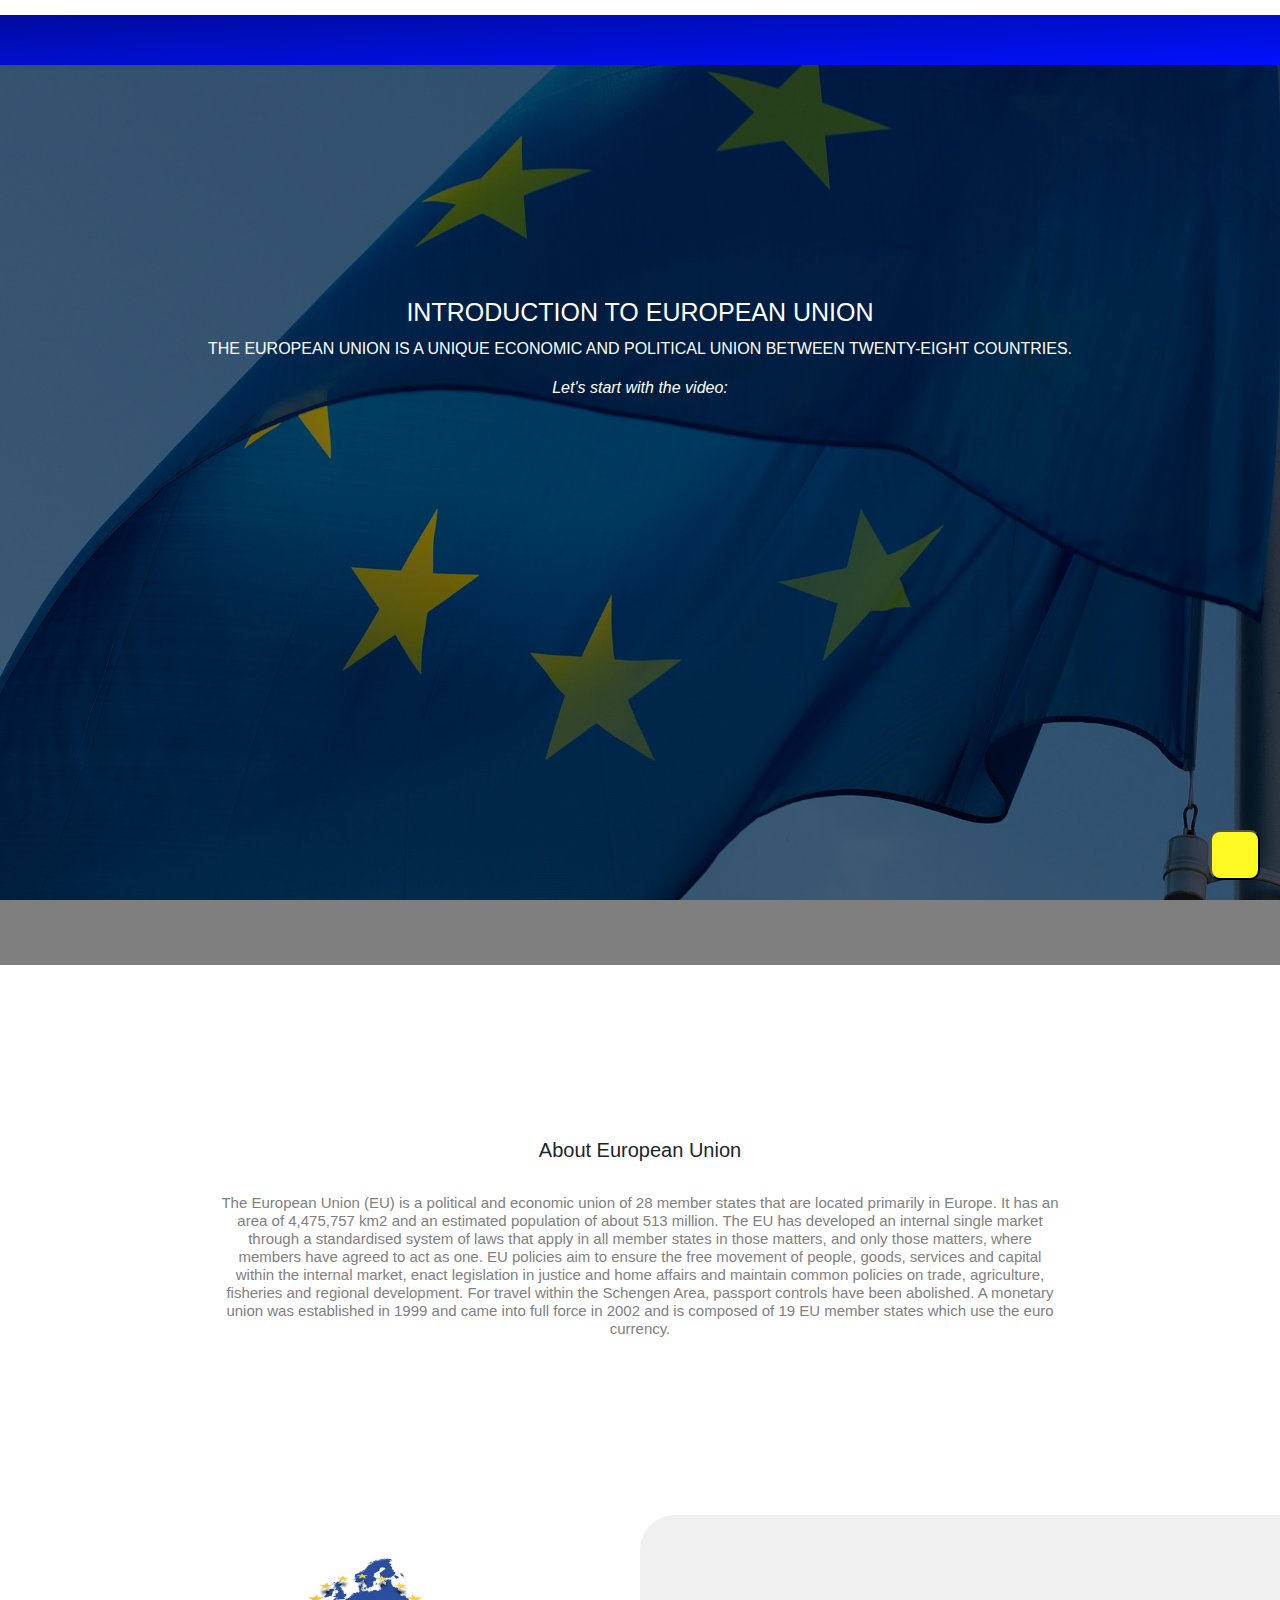
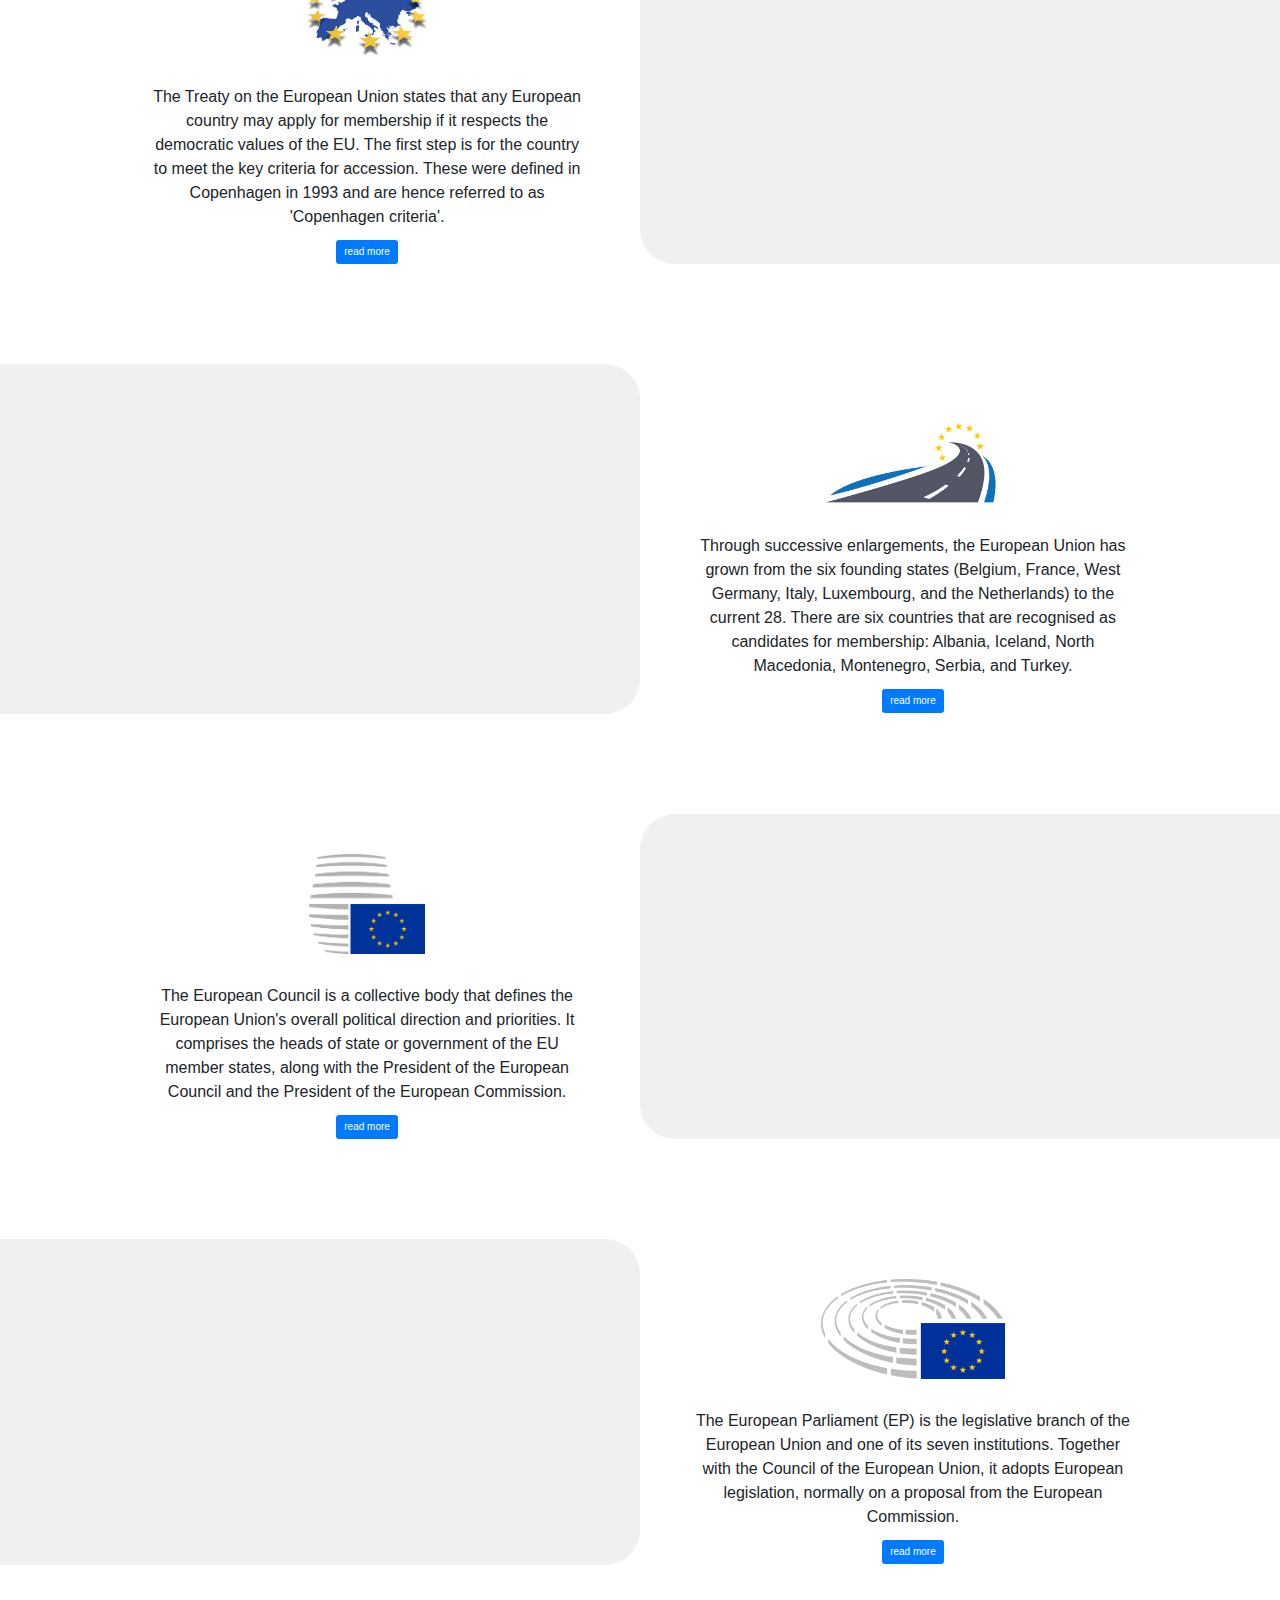
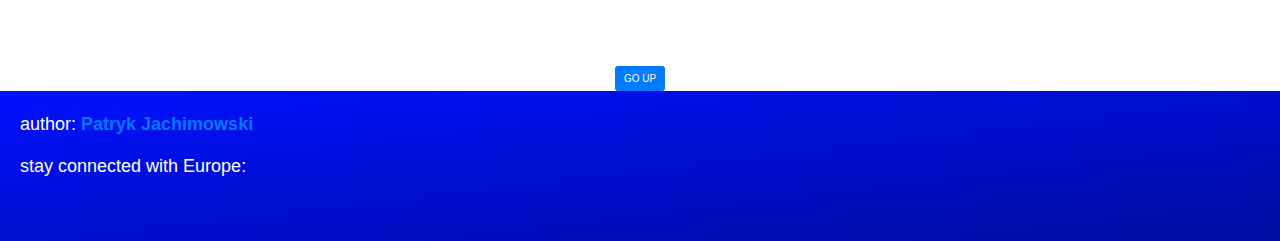
==== index.html @ 5a018651 "working on gdp graph" ====
<!DOCTYPE html>
<html lang="en">

<head>
    <meta charset="UTF-8">
    <meta name="viewport" content="width=device-width, initial-scale=1.0">
    <meta http-equiv="X-UA-Compatible" content="ie=edge">

    <title>EU Stats</title>

    <link rel="stylesheet" href="static/css/style.css" type="text/css" />
    <link rel="stylesheet" href="static/css/dc.min.css" type="text/css" />
    <link rel="stylesheet" href="static/css/bootstrap.min.css" type="text/css" />
    <link rel="stylesheet" href="https://maxcdn.bootstrapcdn.com/bootstrap/4.1.3/css/bootstrap.min.css">
    <link rel="stylesheet" href="https://use.fontawesome.com/releases/v5.6.1/css/all.css" integrity="sha384-gfdkjb5BdAXd+lj+gudLWI+BXq4IuLW5IT+brZEZsLFm++aCMlF1V92rMkPaX4PP" crossorigin="anonymous">
    <link href="https://fonts.googleapis.com/css?family=Akronim|Raleway" rel="stylesheet">


    <script type="text/javascript" src="static/js/d3.min.js"></script>
    <script type="text/javascript" src="static/js/crossfilter.min.js"></script>
    <script type="text/javascript" src="static/js/dc.min.js"></script>
    <script type="text/javascript" src="static/js/queue.min.js"></script>
    <script type="text/javascript" src="static/js/graphs2.js"></script>
</head>

<body>

    <!-- navbar --------------------------------------------------------------------------------------------->

    <nav class="mynavbar navbar-expand-sm">
        <div>
            <a href="../index.html">
                <p class="fas fa-home home"></p>
            </a>
        </div>
    </nav>
    <!---- reset button ---------------------------------------------------------------->

    <button id="reset-btn" class="resetbtn" href="#"><i class="fas fa-redo-alt"></i></button>

    <!-- callout --------------------------------------------------------------------------------------------->

    <section class="container-callout container-fluid">
        <div class="opaque-overlay">&nbsp;</div>
        <div class="row">
            <div class="col-12 text-center">
                <div>
                    <h1 class="title1">Introduction to European Union</h1>
                </div>
                <div>
                    <p class="title2">The European Union is a unique economic and political union between twenty-eight countries.
                    </p>
                    <p class="title3">Let's start with the video:</p>
                    <iframe width="560" height="315" src="https://www.youtube.com/embed/9eufLQ3sew0" frameborder="0" allow="accelerometer; autoplay; encrypted-media; gyroscope; picture-in-picture" allowfullscreen></iframe>
                </div>
            </div>
        </div>

    </section>
    <!------- intro ------->

    <section class="container-callout-2">
        <div class="row">
            <div class="col-2"></div>
            <div class="col-8 intro text-center">
                <div>
                    <h2>About European Union</h2>
                </div>
                <i class="fas fa-globe-europe devider"></i>
                <div>
                    <h4 class="text2">
                        The European Union (EU) is a political and economic union of 28 member states that are located primarily in Europe. It has an area of 4,475,757 km2 and an estimated population of about 513 million. The EU has developed an internal single market through
                        a standardised system of laws that apply in all member states in those matters, and only those matters, where members have agreed to act as one. EU policies aim to ensure the free movement of people, goods, services and capital
                        within the internal market, enact legislation in justice and home affairs and maintain common policies on trade, agriculture, fisheries and regional development. For travel within the Schengen Area, passport controls have been
                        abolished. A monetary union was established in 1999 and came into full force in 2002 and is composed of 19 EU member states which use the euro currency.
                    </h4>
                </div>
            </div>
            <div class="col-2"></div>
        </div>

    </section>


    <!---- graphs ------------------->


    <section>

        <!--- members---------->

        <div class="row chart1">
            <div class="col-1">
            </div>
            <div class="col-5">
                <div class="about-charts"><img class="about-charts-img" src="assets/members.jpg" alt="European Council">
                    <p></p>The Treaty on the European Union states that any European country may apply for membership if it respects the democratic values of the EU. The first step is for the country to meet the key criteria for accession. These were defined
                    in Copenhagen in 1993 and are hence referred to as 'Copenhagen criteria'.
                    </p>
                    <button type="button" class="btn btn-primary">read more</button>
                </div>
            </div>
            <div class="col-6 card-styling">
                <div class="charts-r" id="members_balance">
                </div>
            </div>
        </div>

        <!--- year of accession ---------->

        <div class="row chart1">
            <div class="col-6 card-stylingl">
                <div class="charts-l" id="year_accession">
                </div>
            </div>
            <div class="col-5">
                <div class="about-charts"><img class="about-charts-img" src="assets/accession.jpg" alt="European Council">
                    <p></p>Through successive enlargements, the European Union has grown from the six founding states (Belgium, France, West Germany, Italy, Luxembourg, and the Netherlands) to the current 28. There are six countries that are recognised as
                    candidates for membership: Albania, Iceland, North Macedonia, Montenegro, Serbia, and Turkey.
                    </p>
                    <button type="button" class="btn btn-primary">read more</button>
                </div>
                <div class="col-1">
                </div>
            </div>

        </div>


        <!--- council votes  ---------->

        <div class="row chart1">
            <div class="col-1">
            </div>
            <div class="col-5">
                <div class="about-charts"><img class="about-charts-img" src="assets/council1.jpg" alt="European Council">
                    <p></p>The European Council is a collective body that defines the European Union's overall political direction and priorities. It comprises the heads of state or government of the EU member states, along with the President of the European
                    Council and the President of the European Commission.
                    </p>
                    <button type="button" class="btn btn-primary">read more</button>
                </div>
            </div>
            <div class="col-6 card-styling">
                <div class="charts-r" id="council_votes">
                </div>
            </div>
        </div>


        <!--- parliment seats ---------->

        <div class="row chart1">
            <div class="col-6 card-stylingl">
                <div class="charts-l" id="parliament-seats">
                </div>
            </div>
            <div class="col-5">
                <div class="about-charts"><img class="about-charts-img" src="assets/parliment.png" alt="European Parliment">
                    <p></p>The European Parliament (EP) is the legislative branch of the European Union and one of its seven institutions. Together with the Council of the European Union, it adopts European legislation, normally on a proposal from the European
                    Commission.
                    </p>
                    <button type="button" class="btn btn-primary">read more</button>
                </div>
                <div class="col-1">
                </div>
            </div>
        </div>
    </section>




    <div class="row">
        <dic class="col-2"></dic>
        <div class="col-8" id="gdp-per-year"></div>
        <dic class="col-2"></dic>
    </div>




    <!----- back to the top ----------------------->


    <div class="row">
        <div class="col-12">
            <div class="go-up-btn">
                <button type="button" href="#back-to-top" class="btn btn-primary">GO UP</button>
            </div>
        </div>
    </div>



    <footer class="">
        <div class="footer">

            <p class="author">author: <a href="https://github.com/pjachimowski"><strong>Patryk Jachimowski</strong></a></p>
            <p class="stay-connected">stay connected with Europe: &nbsp; &nbsp;
                <a href="https://www.instagram.com/eucouncil/"><i class="fab fa-instagram"></i></a> &nbsp; &nbsp;
                <a href="https://twitter.com/EU_Commission"><i class="fab fa-twitter"></i></a>&nbsp; &nbsp;
                <a href="https://www.facebook.com/EuropeanCommission/"><i class="fab fa-facebook-square"></i></a></p>
        </div>

    </footer>
</body>

</html>
---- static/css/style.css ----
html {
    scroll-behavior: smooth;
}

html,
body {
    overflow-x: hidden;
}

body {
    font-family: "Railway", sans-serif;
    margin: 0;
    padding: 0;
}

/*------- navbar ---------------*/

.home {
    color: white;
    font-size: large;
    margin: 15px 15px 15px 15px;
}

.mynavbar {
    background-image: linear-gradient(to bottom right, #000B9F, #0011FF);
    position: relative;
    min-height: 50px;
    margin-bottom: 0px;

}
/* ------- reset & go up btns -----------*/

.resetbtn {
    position: fixed;
    width: 50px;
    height: 50px;
    background: #FFF924; 
    bottom: 20px;
    right: 20px;
    z-index: +1;
    text-decoration: none;
    text-align: center;
    line-height: 50;
    color: white;
    font-size: 22px;
    border-radius: 10px;
}

#myBtn {
  display: none; /* Hidden by default */
  position: fixed; /* Fixed/sticky position */
  bottom: 20px; /* Place the button at the bottom of the page */
  right: 30px; /* Place the button 30px from the right */
  z-index: 99; /* Make sure it does not overlap */
  border: none; /* Remove borders */
  outline: none; /* Remove outline */
  background-color: red; /* Set a background color */
  color: white; /* Text color */
  cursor: pointer; /* Add a mouse pointer on hover */
  padding: 15px; /* Some padding */
  border-radius: 10px; /* Rounded corners */
  font-size: 18px; /* Increase font size */
}

#myBtn:hover {
  background-color: #555; /* Add a dark-grey background on hover */
}


.go-up-btn {
    text-align: center;
    display: block;
    font-size: 14px;
}

/*------- callout -----------*/

.container-callout {
    height: 100vh;
    background: url("../../assets/background1.jpg") no-repeat bottom right fixed;
    -webkit-background-size: cover;
    -moz-background-size: cover;
    -o-background-size: cover;
    background-size: cover;
    display: flex;
    align-items: center;
    justify-content: center;
    position: relative;
    margin-bottom: 50px;
}

.opaque-overlay {
    position: absolute;
    top: 0;
    left: 0;
    height: 100%;
    width: 100%;
    background-color: rgba(0, 0, 0, 0.5);
}

.title1 {
    color: white;
    text-transform: uppercase;

}

.title2 {
    font-size: medium;
    text-transform: uppercase;
    margin: 10px 50px 15px 50px;
    display: block;
    color: white;
}

.title3 {
    font-size: medium;
    font-style: italic;
    margin: 10px 50px 15px 50px;
    display: block;
    color: white;
}
/*---------- intro ----------*/

.container-callout-2 {
    height: 50vh;
    margin-bottom: 50px;
    -webkit-background-size: cover;
    -moz-background-size: cover;
    -o-background-size: cover;
    background-size: cover;
    display: flex;
    align-items: center;
    justify-content: center;
    position: relative;
}

.devider {
    color: blue;
    font-size: large;
    margin: 10px;
}

.text2 {
    color: gray;
}

/* ----------- charts cointainers --------*/

.chart1 {
    display: block;
    margin: 15px 10px 100px 10px;
}

.card-styling {
    background-color: #F0F0F0;
    border-radius: 35px 0px 0px 35px;

}

.card-stylingl {
    background-color: #F0F0F0;
    border-radius: 0px 35px 35px 0px;
    
}

.charts-r {
    margin: 20px 20px 20px 100px;
    align-items: center;
}

.charts-l {
    margin: 20px 20px 20px 100px;
    align-items: center;
}

.about-charts {
    text-align: center;
    padding: 0px 40px 0px 40px;
    font-size: medium;
}

.about-charts-img {
    height: 100px;
    margin: 40px 0px 20px 0px;
}

/* ---------- footer ---------*/

.footer {
    background-image: linear-gradient(to bottom right, #0011FF, #000B9F);
    min-height: 150px;
    width: 100%;
    color: white;
    position: relative;
}

.author {
    font-size: large;
    padding: 20px 40px 0px 20px;
}

.stay-connected {
    font-size: large;
    padding: 5px 40px 0px 20px;
}

.fa-instagram {
    font-size: large;
}
---- static/css/dc.min.css ----
.dc-chart .box text,.dc-chart g.axis text{-webkit-touch-callout:none;-khtml-user-select:none;pointer-events:none}.dc-chart path.dc-symbol,.dc-legend g.dc-legend-item.fadeout{fill-opacity:.5;stroke-opacity:.5}div.dc-chart{float:left}.dc-chart rect.bar{stroke:none;cursor:pointer}.dc-chart rect.bar:hover{fill-opacity:.5}.dc-chart rect.deselected{stroke:none;fill:#ccc}.dc-chart .pie-slice{fill:#fff;font-size:12px;cursor:pointer}.dc-chart .pie-slice.external{fill:#000}.dc-chart .pie-slice :hover,.dc-chart .pie-slice.highlight{fill-opacity:.8}.dc-chart .pie-path{fill:none;stroke-width:2px;stroke:#000;opacity:.4}.dc-chart .selected circle,.dc-chart .selected path{stroke-width:3;stroke:#ccc;fill-opacity:1}.dc-chart .deselected circle,.dc-chart .deselected path{stroke:none;fill-opacity:.5;fill:#ccc}.dc-chart .axis line,.dc-chart .axis path{fill:none;stroke:#000;shape-rendering:crispEdges}.dc-chart .axis text{font:10px sans-serif}.dc-chart .axis .grid-line,.dc-chart .axis .grid-line line,.dc-chart .grid-line,.dc-chart .grid-line line{fill:none;stroke:#ccc;opacity:.5;shape-rendering:crispEdges}.dc-chart .brush rect.background{z-index:-999}.dc-chart .brush rect.extent{fill:#4682b4;fill-opacity:.125}.dc-chart .brush .resize path{fill:#eee;stroke:#666}.dc-chart path.line{fill:none;stroke-width:1.5px}.dc-chart path.area{fill-opacity:.3;stroke:none}.dc-chart path.highlight{stroke-width:3;fill-opacity:1;stroke-opacity:1}.dc-chart g.state{cursor:pointer}.dc-chart g.state :hover{fill-opacity:.8}.dc-chart g.state path{stroke:#fff}.dc-chart g.deselected path{fill:grey}.dc-chart g.deselected text{display:none}.dc-chart g.row rect{fill-opacity:.8;cursor:pointer}.dc-chart g.row rect:hover{fill-opacity:.6}.dc-chart g.row text{fill:#fff;font-size:12px;cursor:pointer}.dc-chart g.dc-tooltip path{fill:none;stroke:grey;stroke-opacity:.8}.dc-chart g.county path{stroke:#fff;fill:none}.dc-chart g.debug rect{fill:#00f;fill-opacity:.2}.dc-chart g.axis text{-webkit-user-select:none;-moz-user-select:none;-ms-user-select:none;user-select:none}.dc-chart .node{font-size:.7em;cursor:pointer}.dc-chart .node :hover{fill-opacity:.8}.dc-chart .bubble{stroke:none;fill-opacity:.6}.dc-chart .highlight{fill-opacity:1;stroke-opacity:1}.dc-chart .fadeout{fill-opacity:.2;stroke-opacity:.2}.dc-chart .box text{font:10px sans-serif;-webkit-user-select:none;-moz-user-select:none;-ms-user-select:none;user-select:none}.dc-chart .box circle,.dc-chart .box line{fill:#fff}.dc-chart .box circle,.dc-chart .box line,.dc-chart .box rect{stroke:#000;stroke-width:1.5px}.dc-chart .box .center{stroke-dasharray:3,3}.dc-chart .box .outlier{fill:none;stroke:#ccc}.dc-chart .symbol,.dc-chart circle.dot{stroke:none}.dc-chart .box.deselected{opacity:.5}.dc-chart .box.deselected .box{fill:#ccc}.dc-chart .heatmap .box-group.deselected rect{stroke:none;fill-opacity:.5;fill:#ccc}.dc-chart .heatmap g.axis text{pointer-events:all;cursor:pointer}.dc-chart .empty-chart .pie-slice{cursor:default}.dc-chart .empty-chart .pie-slice path{fill:#fee;cursor:default}.dc-data-count{float:right;margin-top:15px;margin-right:15px}.dc-data-count .filter-count,.dc-data-count .total-count{color:#3182bd;font-weight:700}.dc-legend{font-size:11px}.dc-legend .dc-legend-item{cursor:pointer}.dc-hard .number-display{float:none}
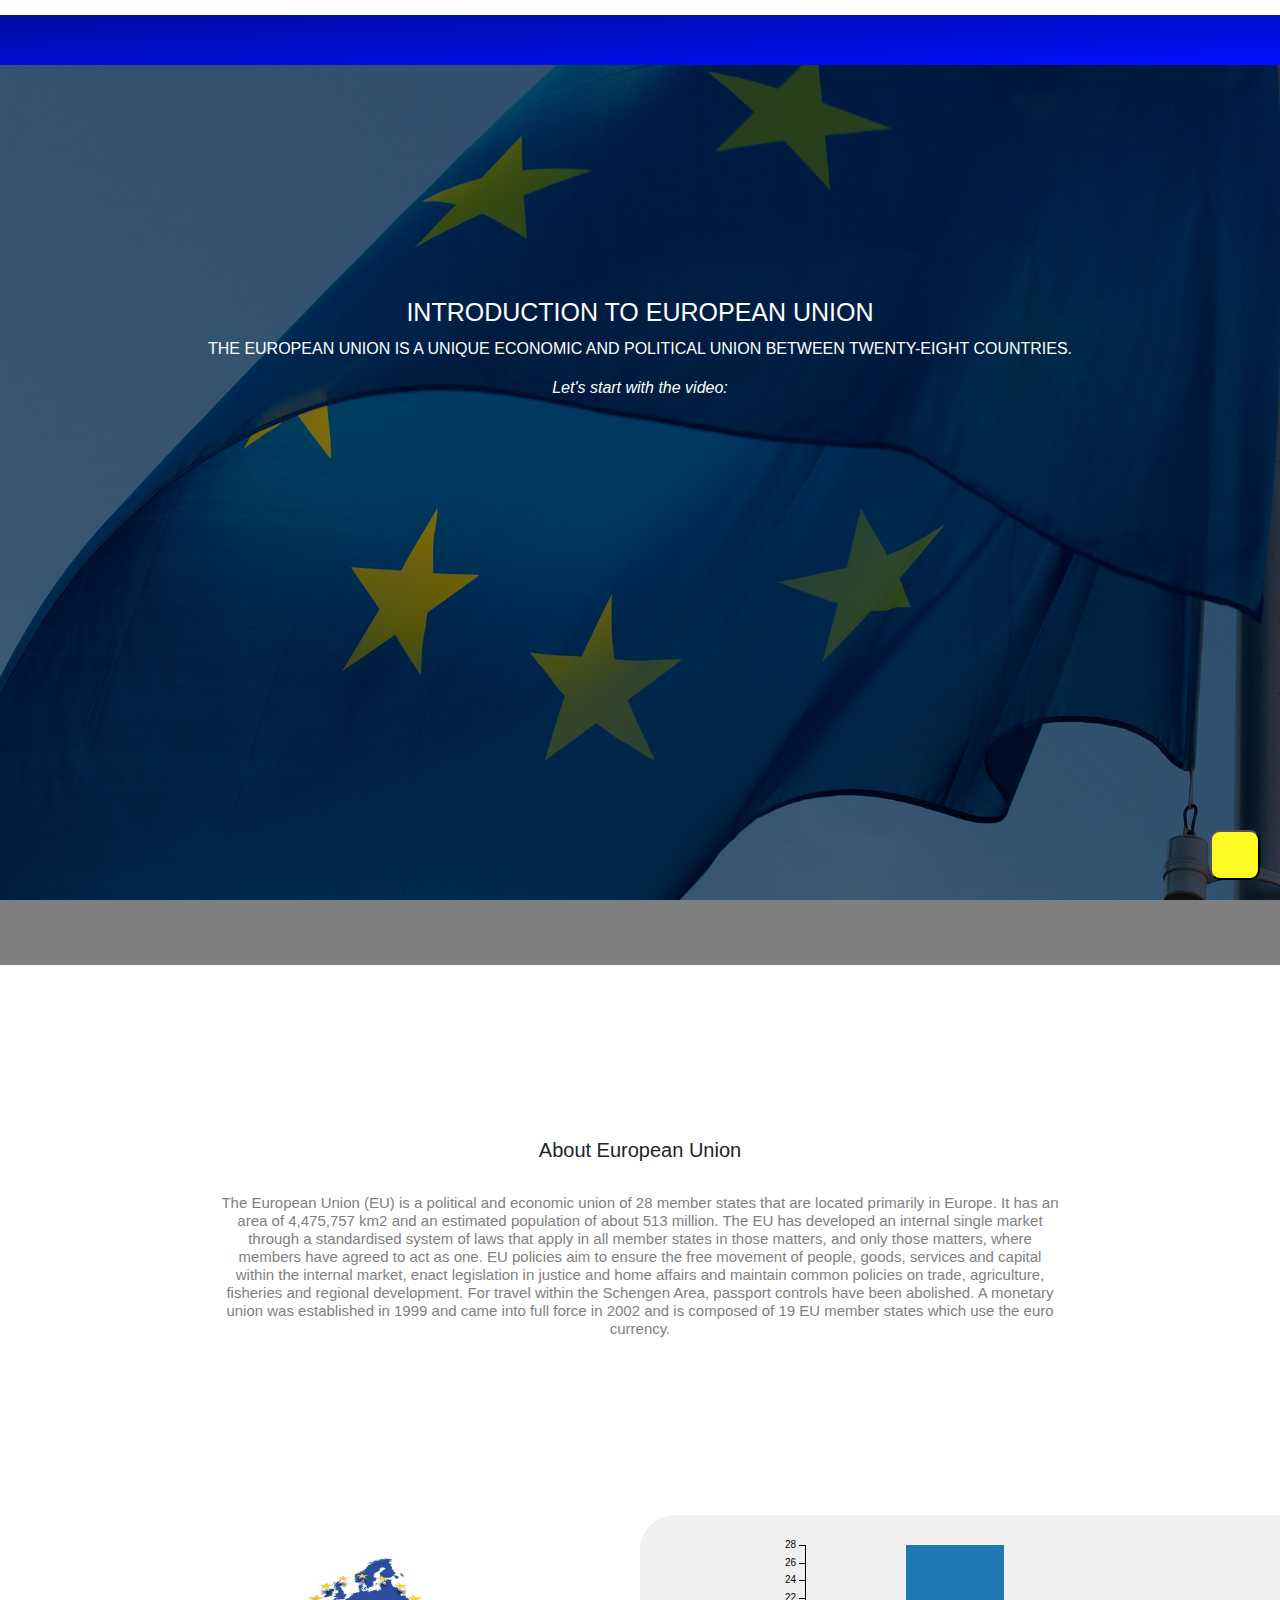
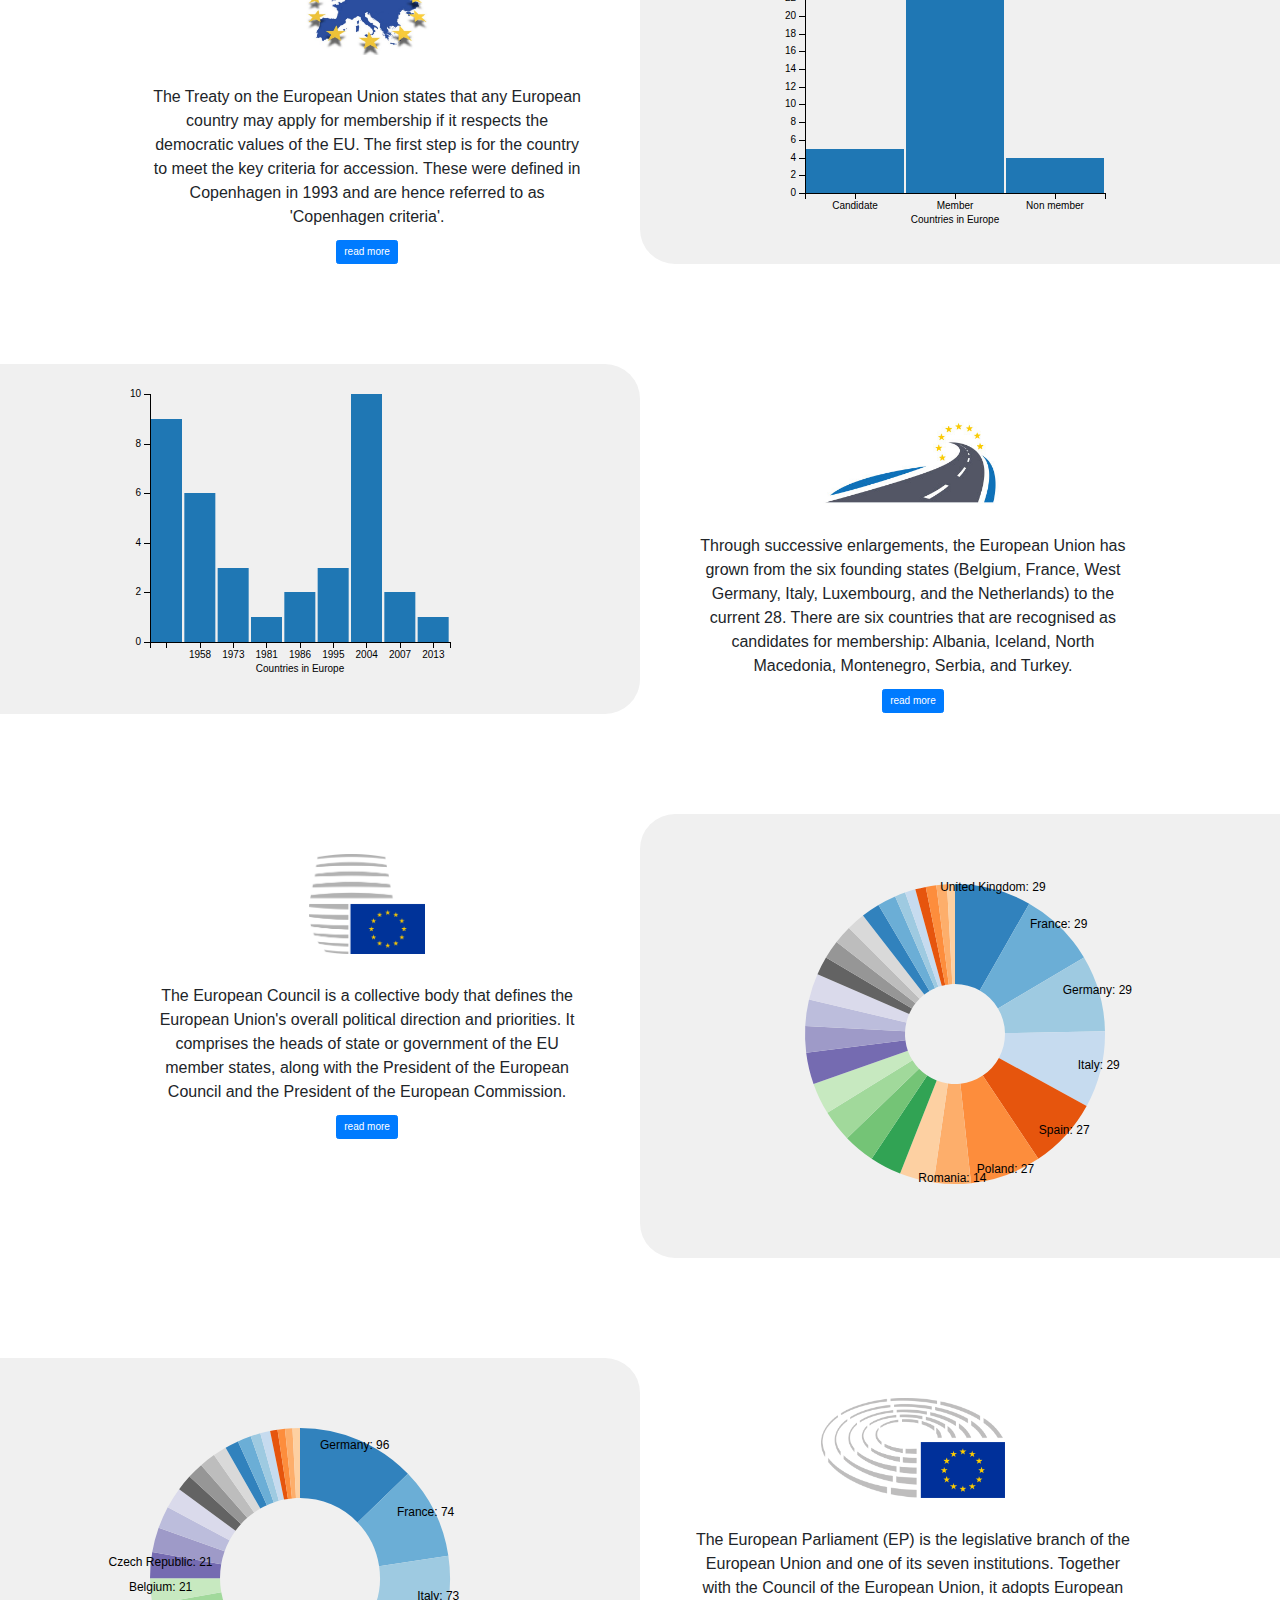
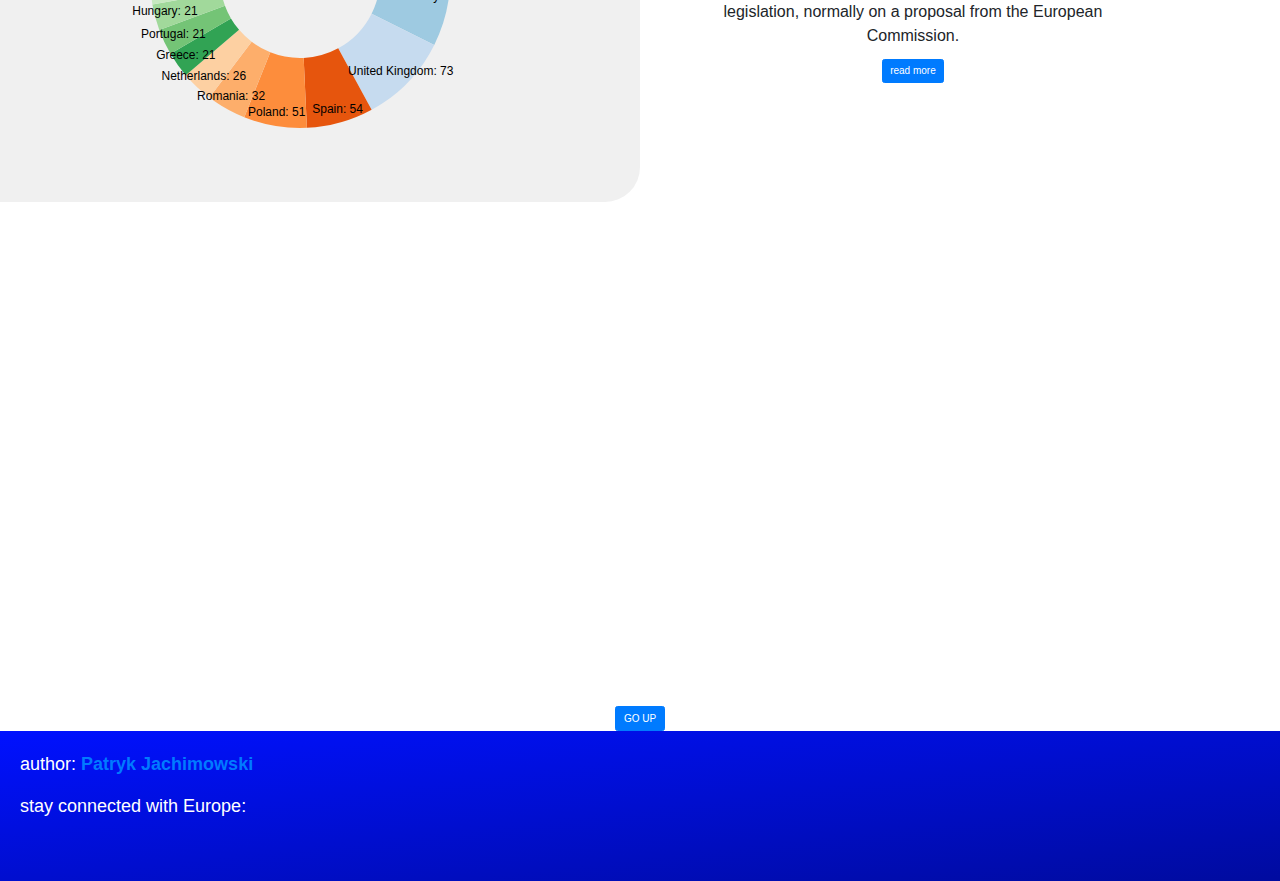
==== commit d90dbb85: "working on the stackbrar chart" ====
--- a/index.html
+++ b/index.html
@@ -29,7 +29,7 @@
 
     <nav class="mynavbar navbar-expand-sm">
         <div>
-            <a href="../index.html">
+            <a href="`">
                 <p class="fas fa-home home"></p>
             </a>
         </div>
@@ -97,7 +97,7 @@
                     <p></p>The Treaty on the European Union states that any European country may apply for membership if it respects the democratic values of the EU. The first step is for the country to meet the key criteria for accession. These were defined
                     in Copenhagen in 1993 and are hence referred to as 'Copenhagen criteria'.
                     </p>
-                    <button type="button" class="btn btn-primary">read more</button>
+                    <a class="btn btn-primary" href="2.html" role="button">read more</a>
                 </div>
             </div>
             <div class="col-6 card-styling">
--- a/static/css/style.css
+++ b/static/css/style.css
@@ -89,6 +89,20 @@
     margin-bottom: 50px;
 }
 
+.container-callout2 {
+    height: 100vh;
+    background: url("../../assets/blue-2806_1920.jpg") no-repeat bottom right fixed;
+    -webkit-background-size: cover;
+    -moz-background-size: cover;
+    -o-background-size: cover;
+    background-size: cover;
+    display: flex;
+    align-items: center;
+    justify-content: center;
+    position: relative;
+    margin-bottom: 50px;
+}
+
 .opaque-overlay {
     position: absolute;
     top: 0;
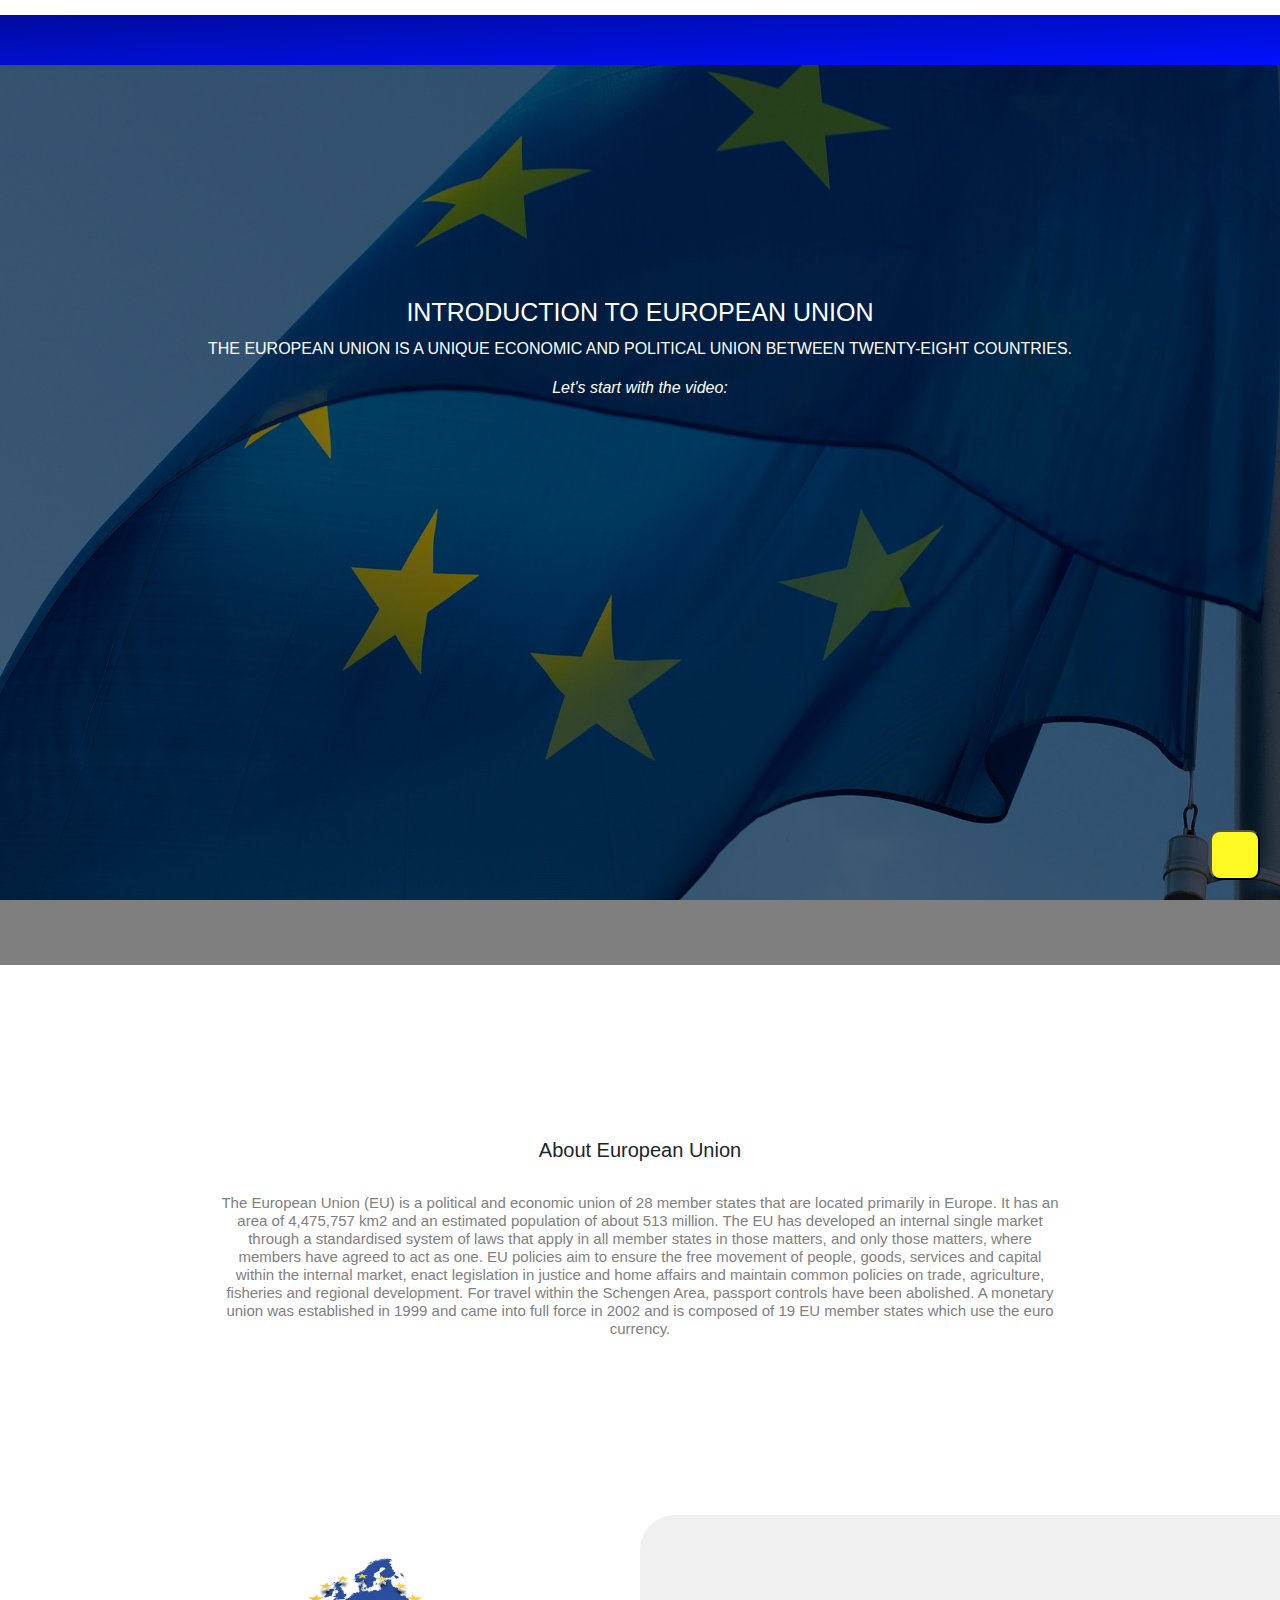
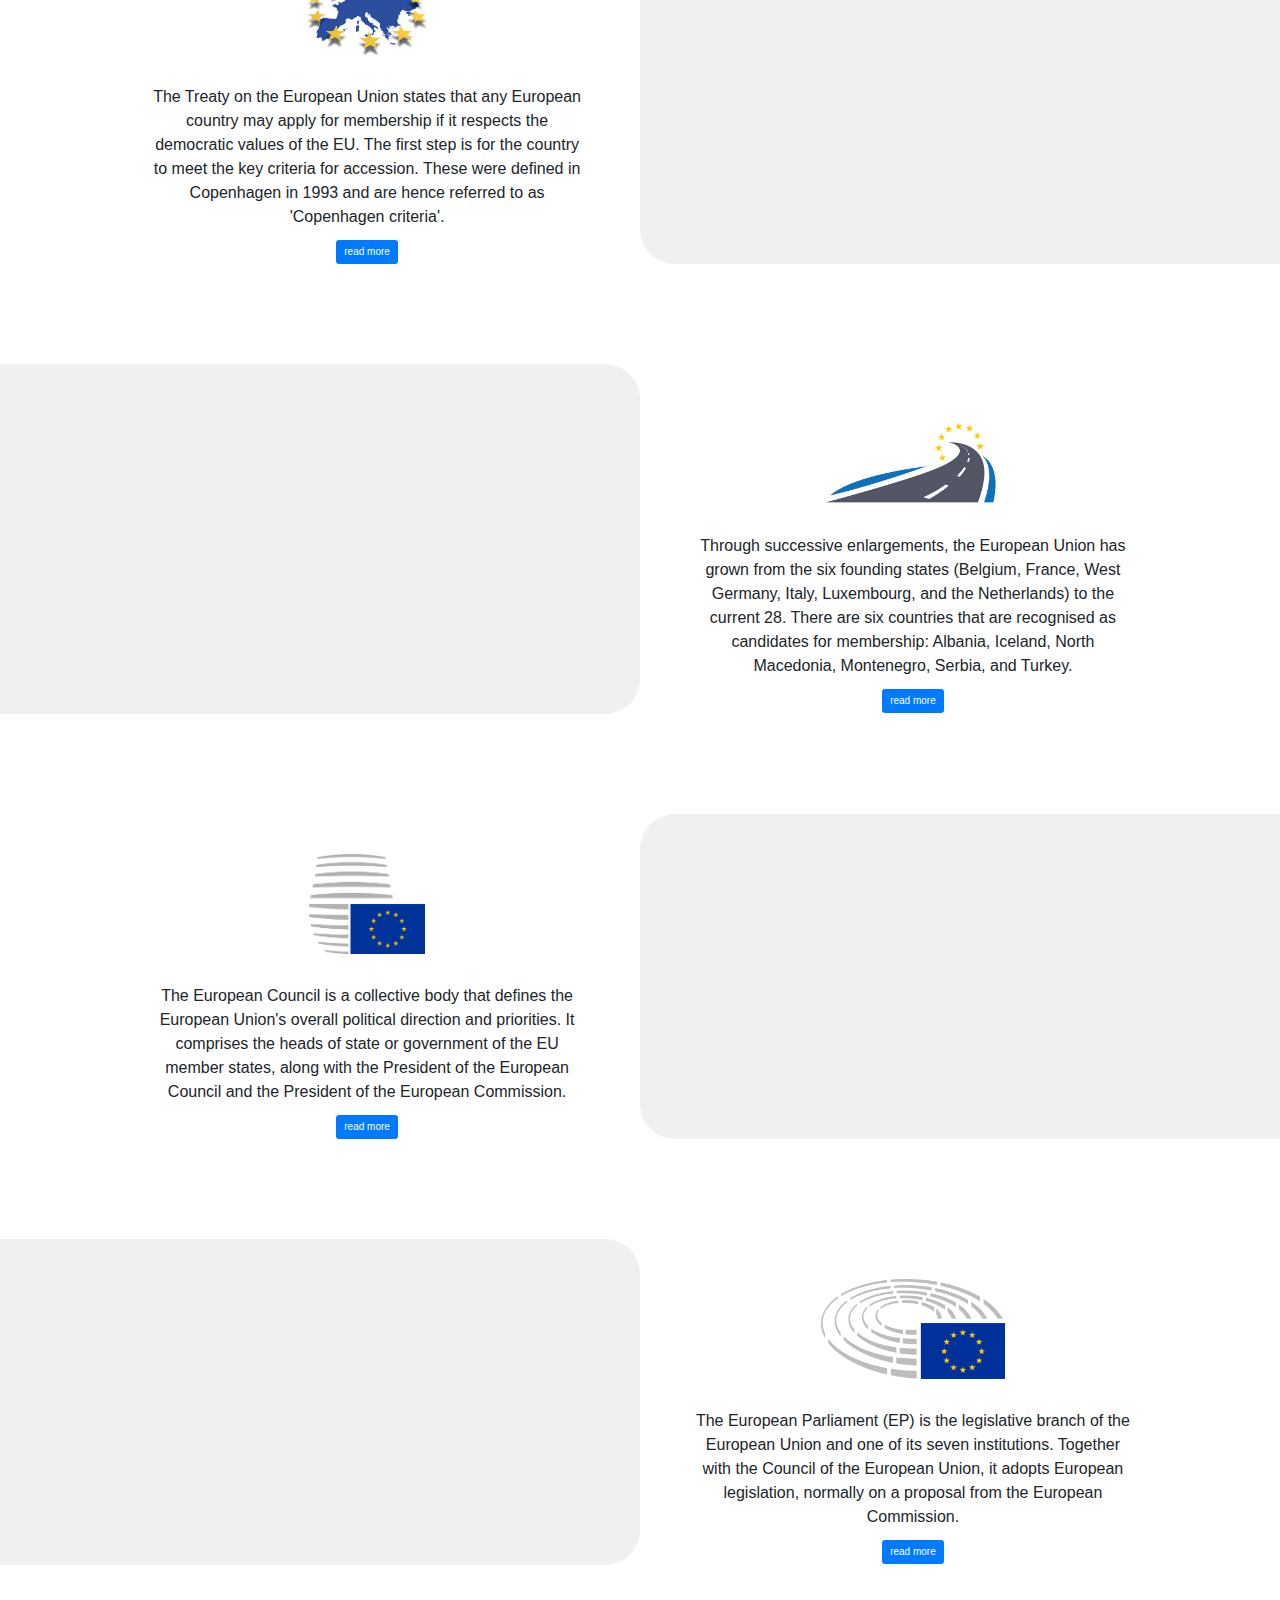
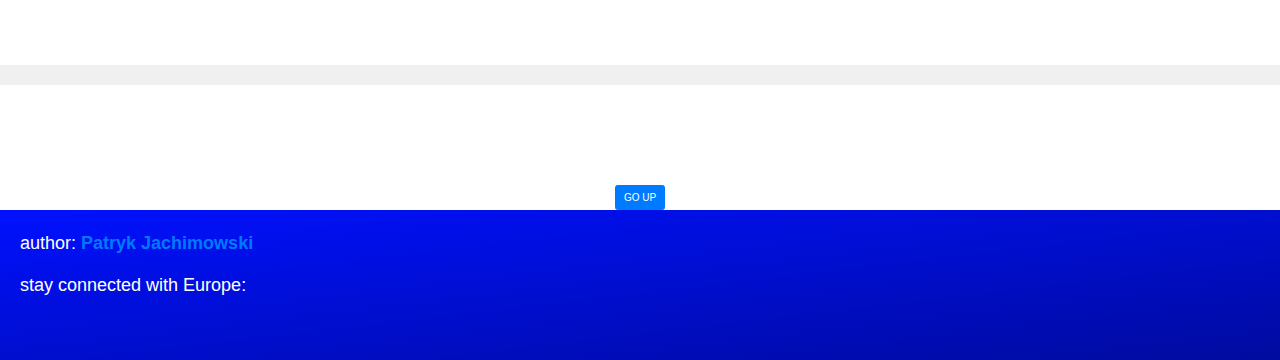
==== commit f3d39416: "adding circular packing graph" ====
--- a/index.html
+++ b/index.html
@@ -15,7 +15,8 @@
     <link rel="stylesheet" href="https://use.fontawesome.com/releases/v5.6.1/css/all.css" integrity="sha384-gfdkjb5BdAXd+lj+gudLWI+BXq4IuLW5IT+brZEZsLFm++aCMlF1V92rMkPaX4PP" crossorigin="anonymous">
     <link href="https://fonts.googleapis.com/css?family=Akronim|Raleway" rel="stylesheet">
 
-
+    <script src="https://d3js.org/d3.v4.js"></script>
+    <script src="https://d3js.org/d3-scale-chromatic.v1.min.js"></script>
     <script type="text/javascript" src="static/js/d3.min.js"></script>
     <script type="text/javascript" src="static/js/crossfilter.min.js"></script>
     <script type="text/javascript" src="static/js/dc.min.js"></script>
@@ -165,16 +166,30 @@
                 </div>
             </div>
         </div>
+
+        <!------- circular packing ------- -->
+
+
+        <div class="row chart1">
+            <div class="col-12 card-stylingl">
+                <div class="charts-l" id="gdp-per-country">
+                    <style>
+                        .node:hover {
+                            stroke-width: 7px !important;
+                            opacity: 1 !important;
+                        }
+                    </style>
+                </div>
+            </div>
+        </div>
+
+
+
+
     </section>
 
 
 
-
-    <div class="row">
-        <dic class="col-2"></dic>
-        <div class="col-8" id="gdp-per-year"></div>
-        <dic class="col-2"></dic>
-    </div>
 
 
 
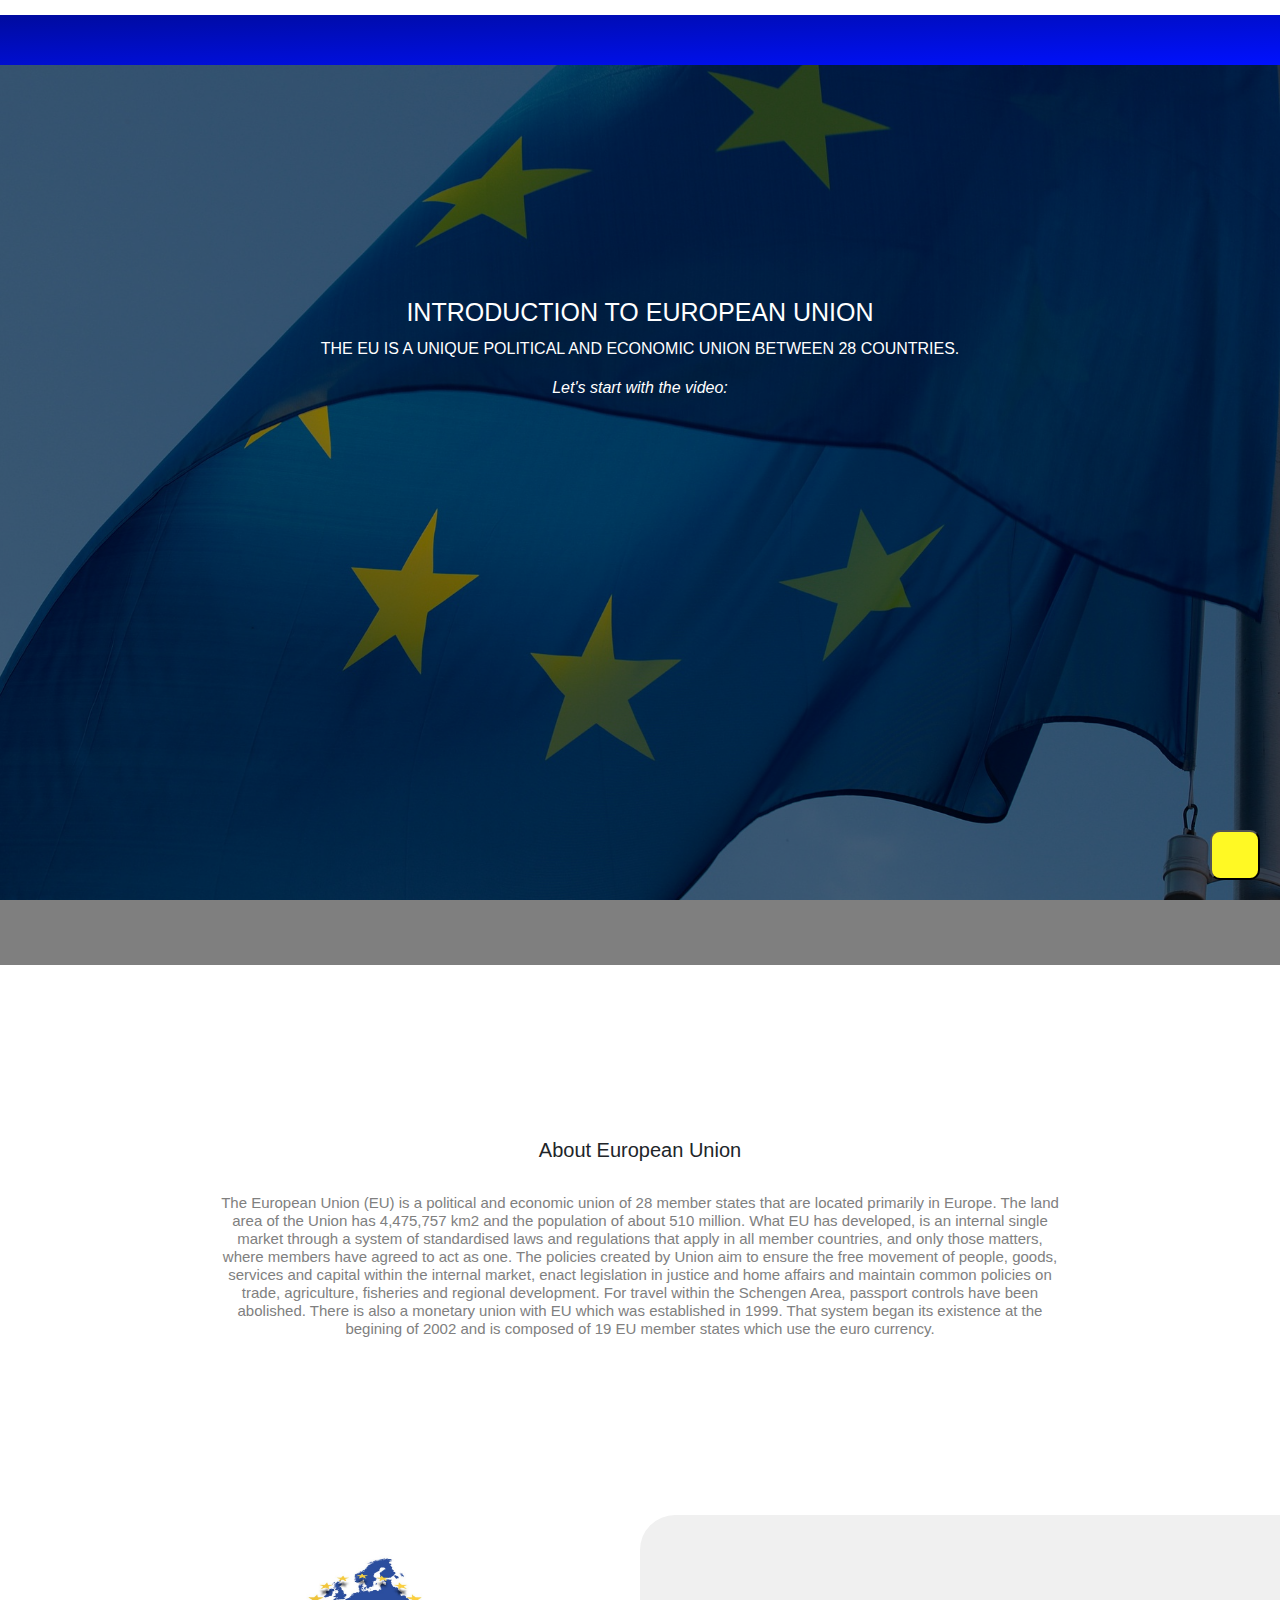
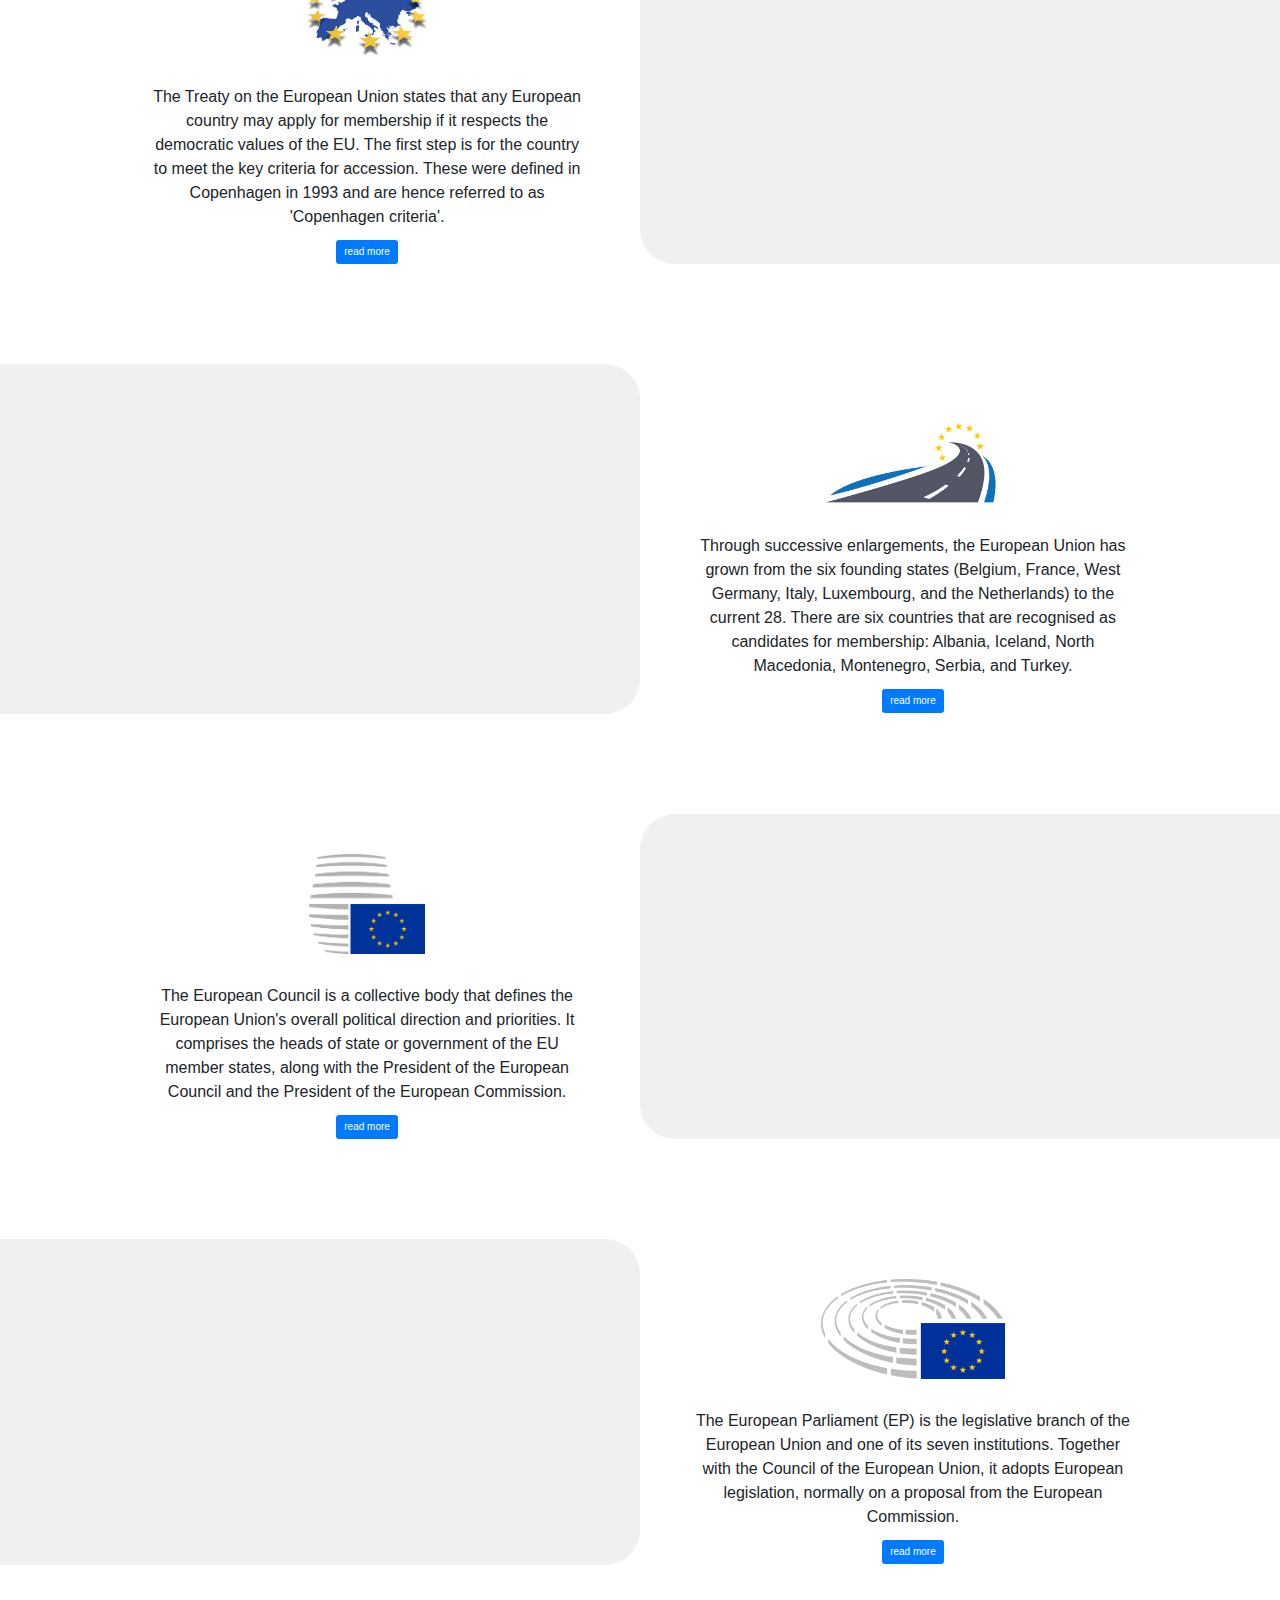
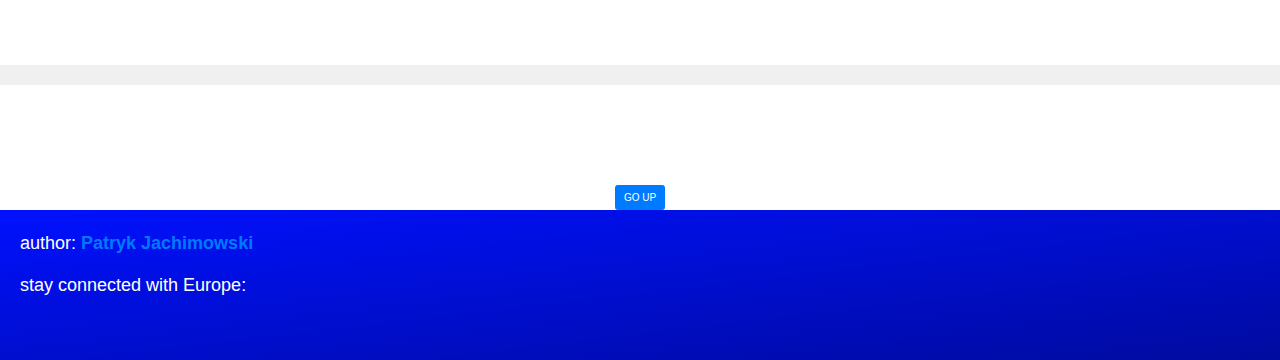
==== commit a6a6f463: "changes in csv file" ====
--- a/index.html
+++ b/index.html
@@ -49,7 +49,7 @@
                     <h1 class="title1">Introduction to European Union</h1>
                 </div>
                 <div>
-                    <p class="title2">The European Union is a unique economic and political union between twenty-eight countries.
+                    <p class="title2">The EU is a unique political and economic union between 28 countries.
                     </p>
                     <p class="title3">Let's start with the video:</p>
                     <iframe width="560" height="315" src="https://www.youtube.com/embed/9eufLQ3sew0" frameborder="0" allow="accelerometer; autoplay; encrypted-media; gyroscope; picture-in-picture" allowfullscreen></iframe>
@@ -70,10 +70,10 @@
                 <i class="fas fa-globe-europe devider"></i>
                 <div>
                     <h4 class="text2">
-                        The European Union (EU) is a political and economic union of 28 member states that are located primarily in Europe. It has an area of 4,475,757 km2 and an estimated population of about 513 million. The EU has developed an internal single market through
-                        a standardised system of laws that apply in all member states in those matters, and only those matters, where members have agreed to act as one. EU policies aim to ensure the free movement of people, goods, services and capital
+                        The European Union (EU) is a political and economic union of 28 member states that are located primarily in Europe. The land area of the Union has 4,475,757 km2 and the population of about 510 million. What EU has developed, is an internal single market through
+                        a system of standardised laws and regulations that apply in all member countries, and only those matters, where members have agreed to act as one. The policies created by Union aim to ensure the free movement of people, goods, services and capital
                         within the internal market, enact legislation in justice and home affairs and maintain common policies on trade, agriculture, fisheries and regional development. For travel within the Schengen Area, passport controls have been
-                        abolished. A monetary union was established in 1999 and came into full force in 2002 and is composed of 19 EU member states which use the euro currency.
+                        abolished. There is also a monetary union with EU which was established in 1999. That system began its existence at the begining of 2002 and is composed of 19 EU member states which use the euro currency.
                     </h4>
                 </div>
             </div>
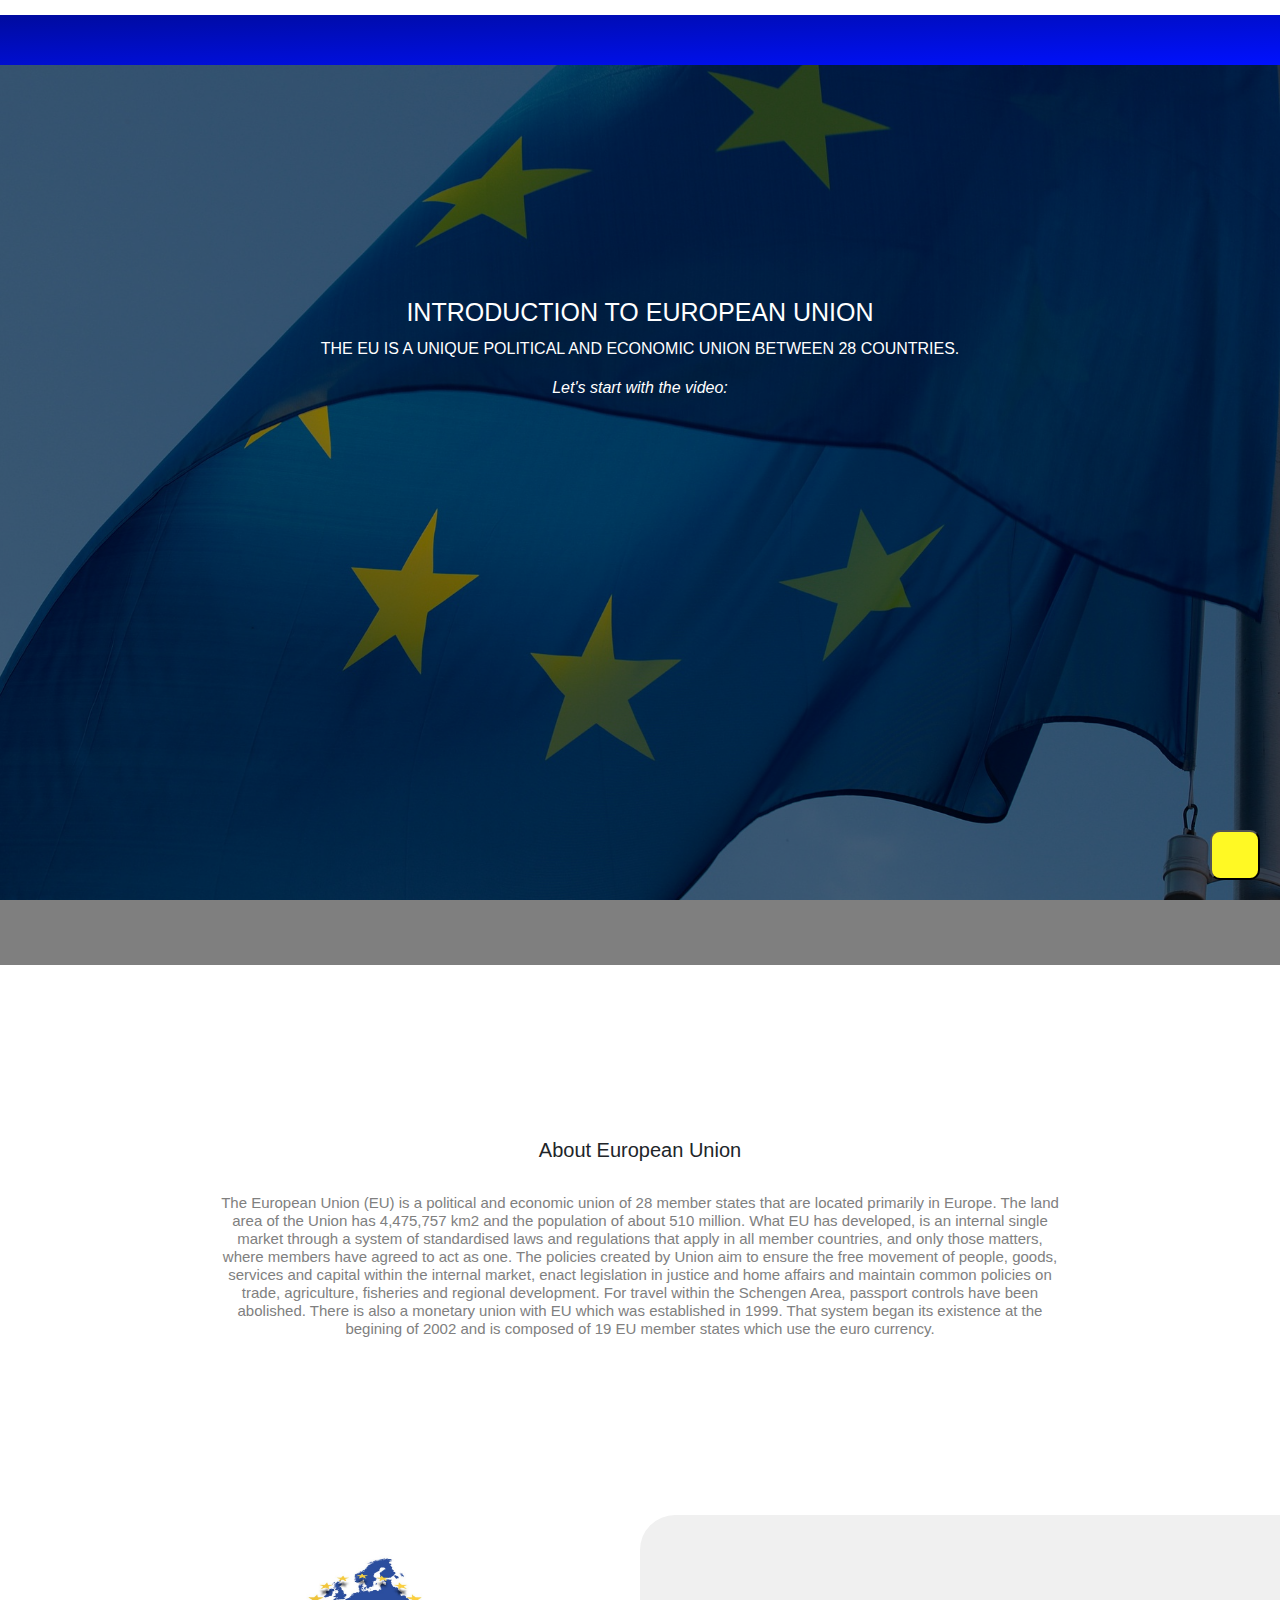
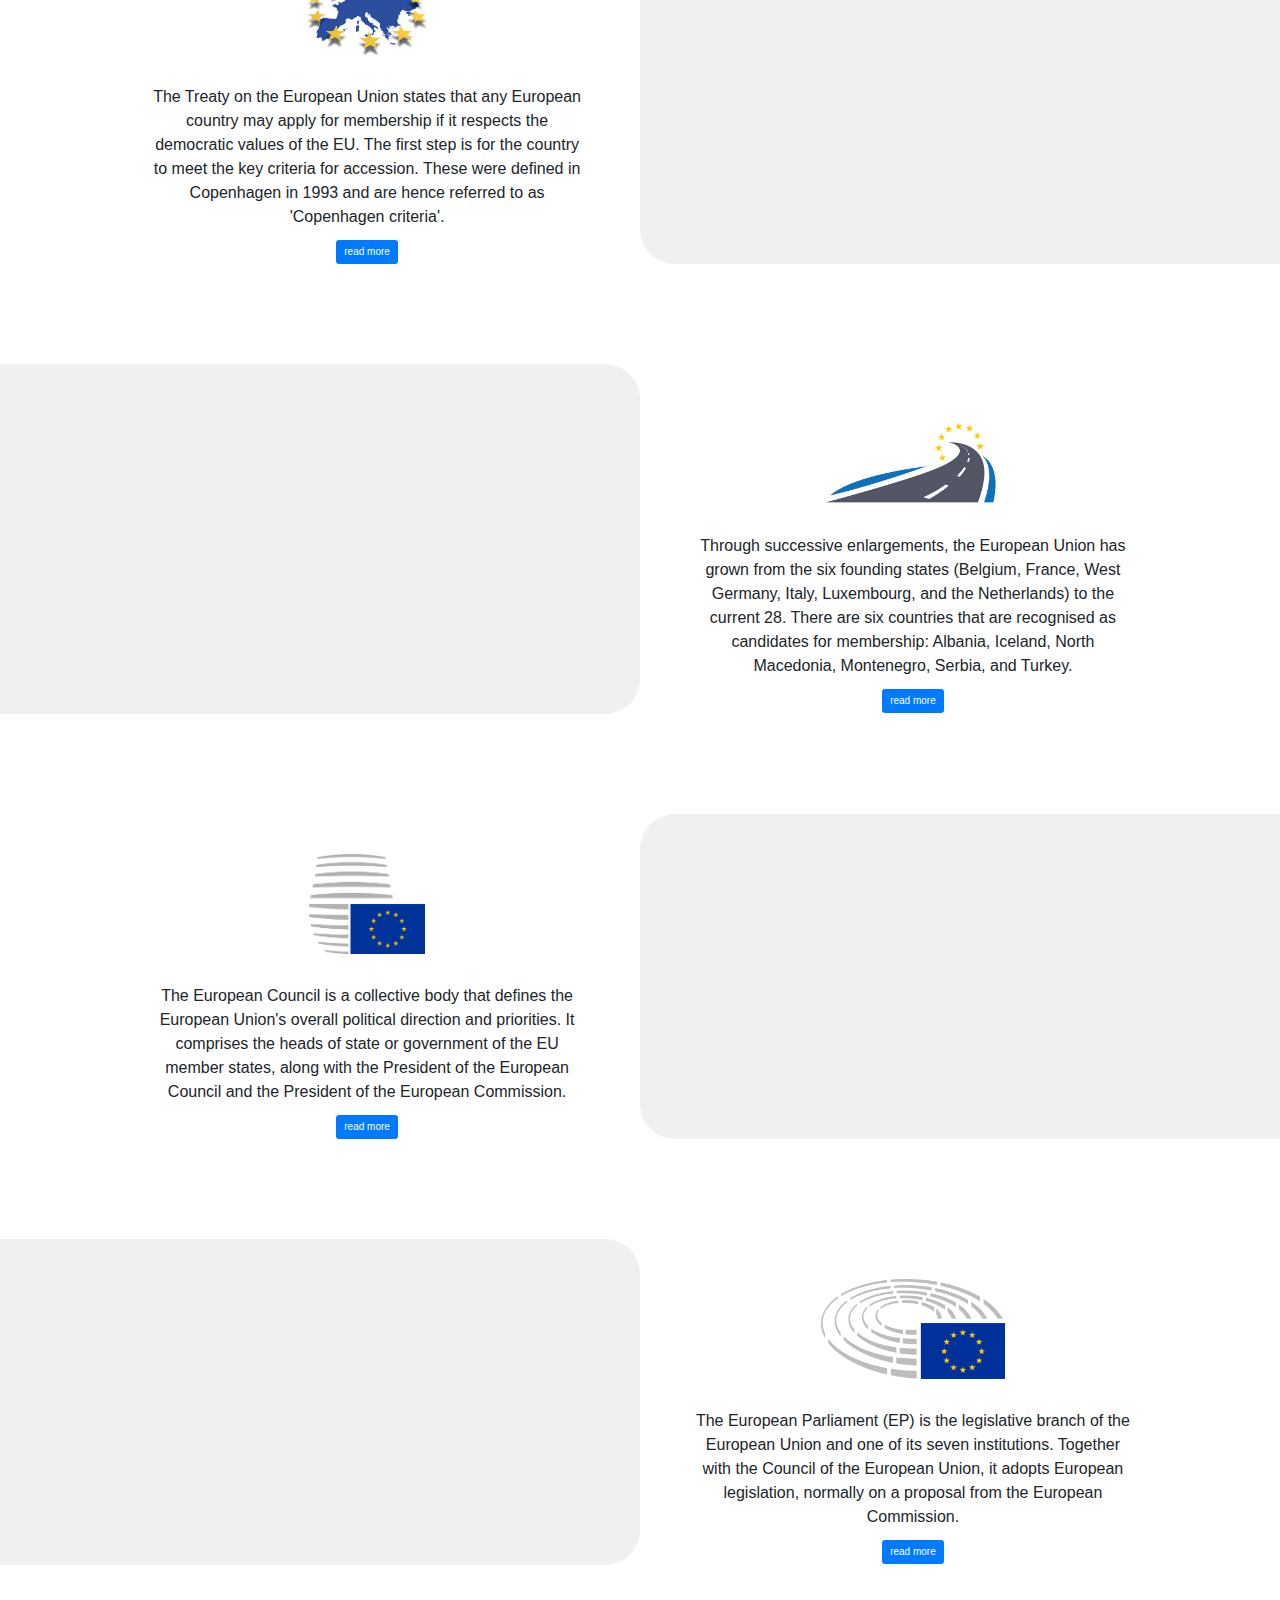
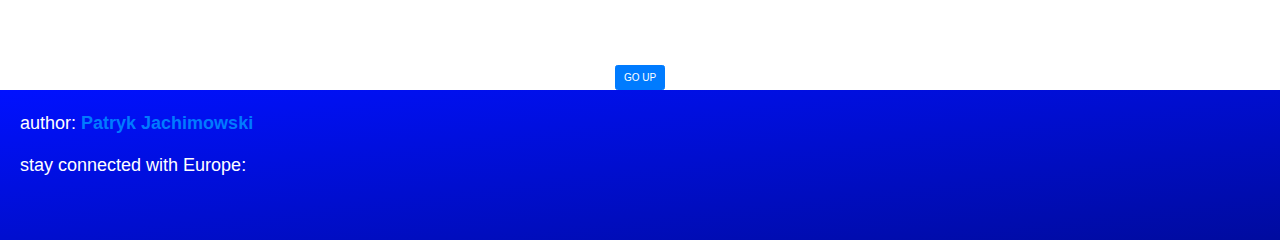
==== commit a4c708cd: "brackets issue" ====
--- a/index.html
+++ b/index.html
@@ -167,7 +167,7 @@
             </div>
         </div>
 
-        <!------- circular packing ------- -->
+        <!------- circular packing ------- 
 
 
         <div class="row chart1">
@@ -182,7 +182,7 @@
                 </div>
             </div>
         </div>
-
+-->
 
 
 
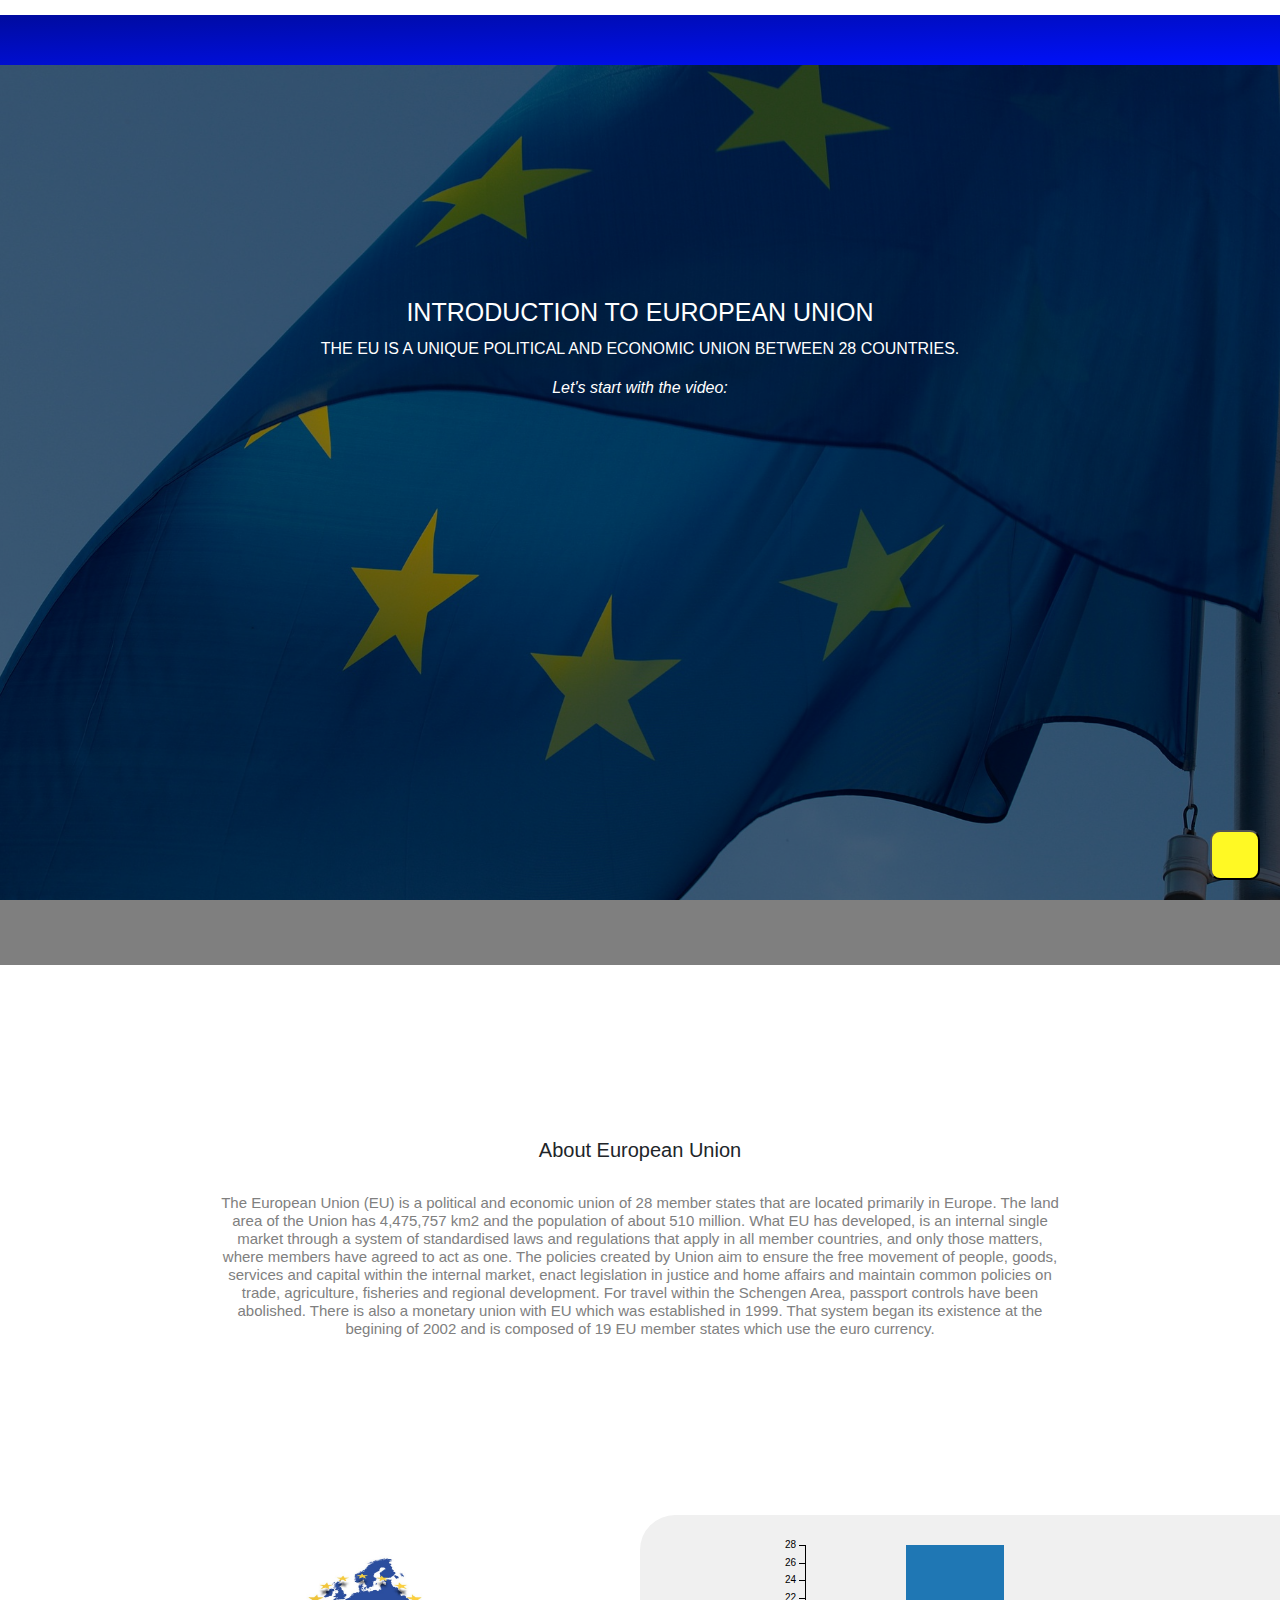
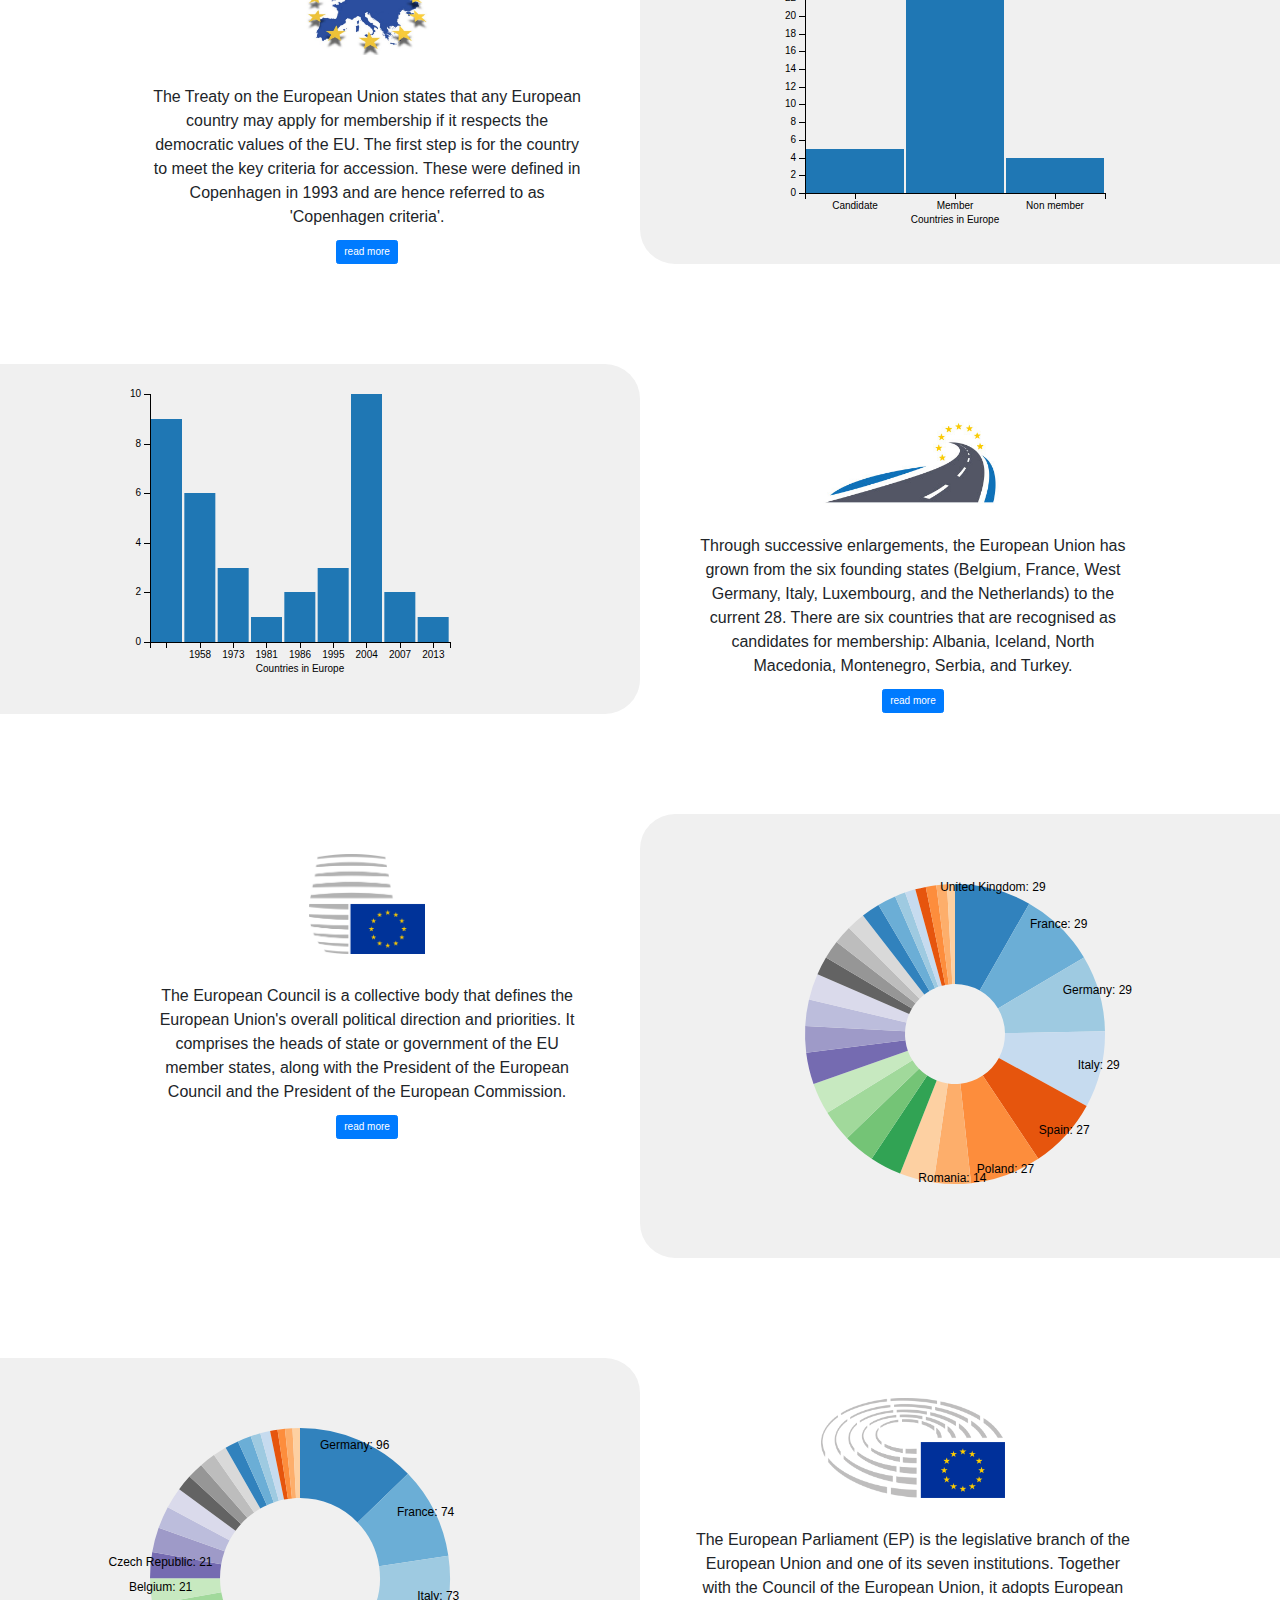
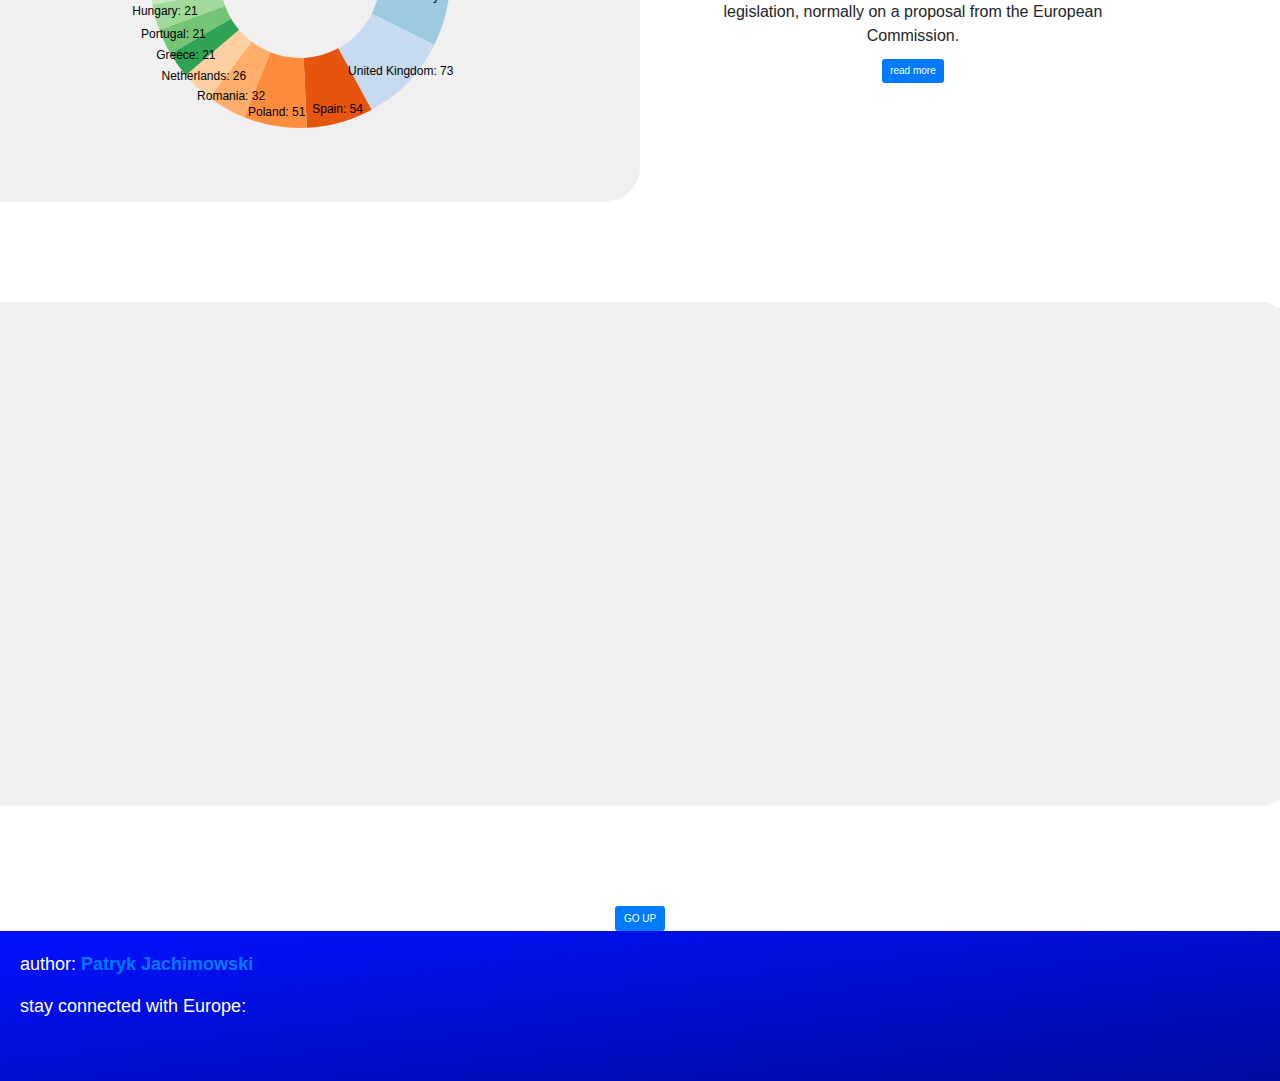
==== commit 990dcb5e: "further changes on the last graph" ====
--- a/index.html
+++ b/index.html
@@ -15,13 +15,17 @@
     <link rel="stylesheet" href="https://use.fontawesome.com/releases/v5.6.1/css/all.css" integrity="sha384-gfdkjb5BdAXd+lj+gudLWI+BXq4IuLW5IT+brZEZsLFm++aCMlF1V92rMkPaX4PP" crossorigin="anonymous">
     <link href="https://fonts.googleapis.com/css?family=Akronim|Raleway" rel="stylesheet">
 
-    <script src="https://d3js.org/d3.v4.js"></script>
-    <script src="https://d3js.org/d3-scale-chromatic.v1.min.js"></script>
+
+
+
     <script type="text/javascript" src="static/js/d3.min.js"></script>
     <script type="text/javascript" src="static/js/crossfilter.min.js"></script>
     <script type="text/javascript" src="static/js/dc.min.js"></script>
     <script type="text/javascript" src="static/js/queue.min.js"></script>
     <script type="text/javascript" src="static/js/graphs2.js"></script>
+    <script src="https://d3js.org/d3-scale-chromatic.v1.min.js"></script>
+    <script src="https://d3js.org/d3.v4.js"></script>
+
 </head>
 
 <body>
@@ -70,10 +74,10 @@
                 <i class="fas fa-globe-europe devider"></i>
                 <div>
                     <h4 class="text2">
-                        The European Union (EU) is a political and economic union of 28 member states that are located primarily in Europe. The land area of the Union has 4,475,757 km2 and the population of about 510 million. What EU has developed, is an internal single market through
-                        a system of standardised laws and regulations that apply in all member countries, and only those matters, where members have agreed to act as one. The policies created by Union aim to ensure the free movement of people, goods, services and capital
-                        within the internal market, enact legislation in justice and home affairs and maintain common policies on trade, agriculture, fisheries and regional development. For travel within the Schengen Area, passport controls have been
-                        abolished. There is also a monetary union with EU which was established in 1999. That system began its existence at the begining of 2002 and is composed of 19 EU member states which use the euro currency.
+                        The European Union (EU) is a political and economic union of 28 member states that are located primarily in Europe. The land area of the Union has 4,475,757 km2 and the population of about 510 million. What EU has developed, is an internal single market
+                        through a system of standardised laws and regulations that apply in all member countries, and only those matters, where members have agreed to act as one. The policies created by Union aim to ensure the free movement of people,
+                        goods, services and capital within the internal market, enact legislation in justice and home affairs and maintain common policies on trade, agriculture, fisheries and regional development. For travel within the Schengen Area,
+                        passport controls have been abolished. There is also a monetary union with EU which was established in 1999. That system began its existence at the begining of 2002 and is composed of 19 EU member states which use the euro currency.
                     </h4>
                 </div>
             </div>
@@ -89,6 +93,7 @@
     <section>
 
         <!--- members---------->
+        <!--- text sourced from https://en.wikipedia.org/wiki/Main_Page --->
 
         <div class="row chart1">
             <div class="col-1">
@@ -108,6 +113,7 @@
         </div>
 
         <!--- year of accession ---------->
+        <!--- text sourced from https://en.wikipedia.org/wiki/Main_Page --->
 
         <div class="row chart1">
             <div class="col-6 card-stylingl">
@@ -129,7 +135,7 @@
 
 
         <!--- council votes  ---------->
-
+        <!--- text sourced from https://en.wikipedia.org/wiki/Main_Page --->
         <div class="row chart1">
             <div class="col-1">
             </div>
@@ -149,7 +155,7 @@
 
 
         <!--- parliment seats ---------->
-
+        <!--- text sourced from https://en.wikipedia.org/wiki/Main_Page --->
         <div class="row chart1">
             <div class="col-6 card-stylingl">
                 <div class="charts-l" id="parliament-seats">
@@ -167,22 +173,16 @@
             </div>
         </div>
 
-        <!------- circular packing ------- 
+        <!------- circular packing ------>
 
 
         <div class="row chart1">
             <div class="col-12 card-stylingl">
                 <div class="charts-l" id="gdp-per-country">
-                    <style>
-                        .node:hover {
-                            stroke-width: 7px !important;
-                            opacity: 1 !important;
-                        }
-                    </style>
-                </div>
-            </div>
-        </div>
--->
+                </div>
+            </div>
+        </div>
+
 
 
 
--- a/static/css/style.css
+++ b/static/css/style.css
@@ -11,6 +11,11 @@
     font-family: "Railway", sans-serif;
     margin: 0;
     padding: 0;
+}
+/* ----------- last graph -----------*/
+.node:hover{
+  stroke-width: 7px !important;
+  opacity: 1 !important;
 }
 
 /*------- navbar ---------------*/
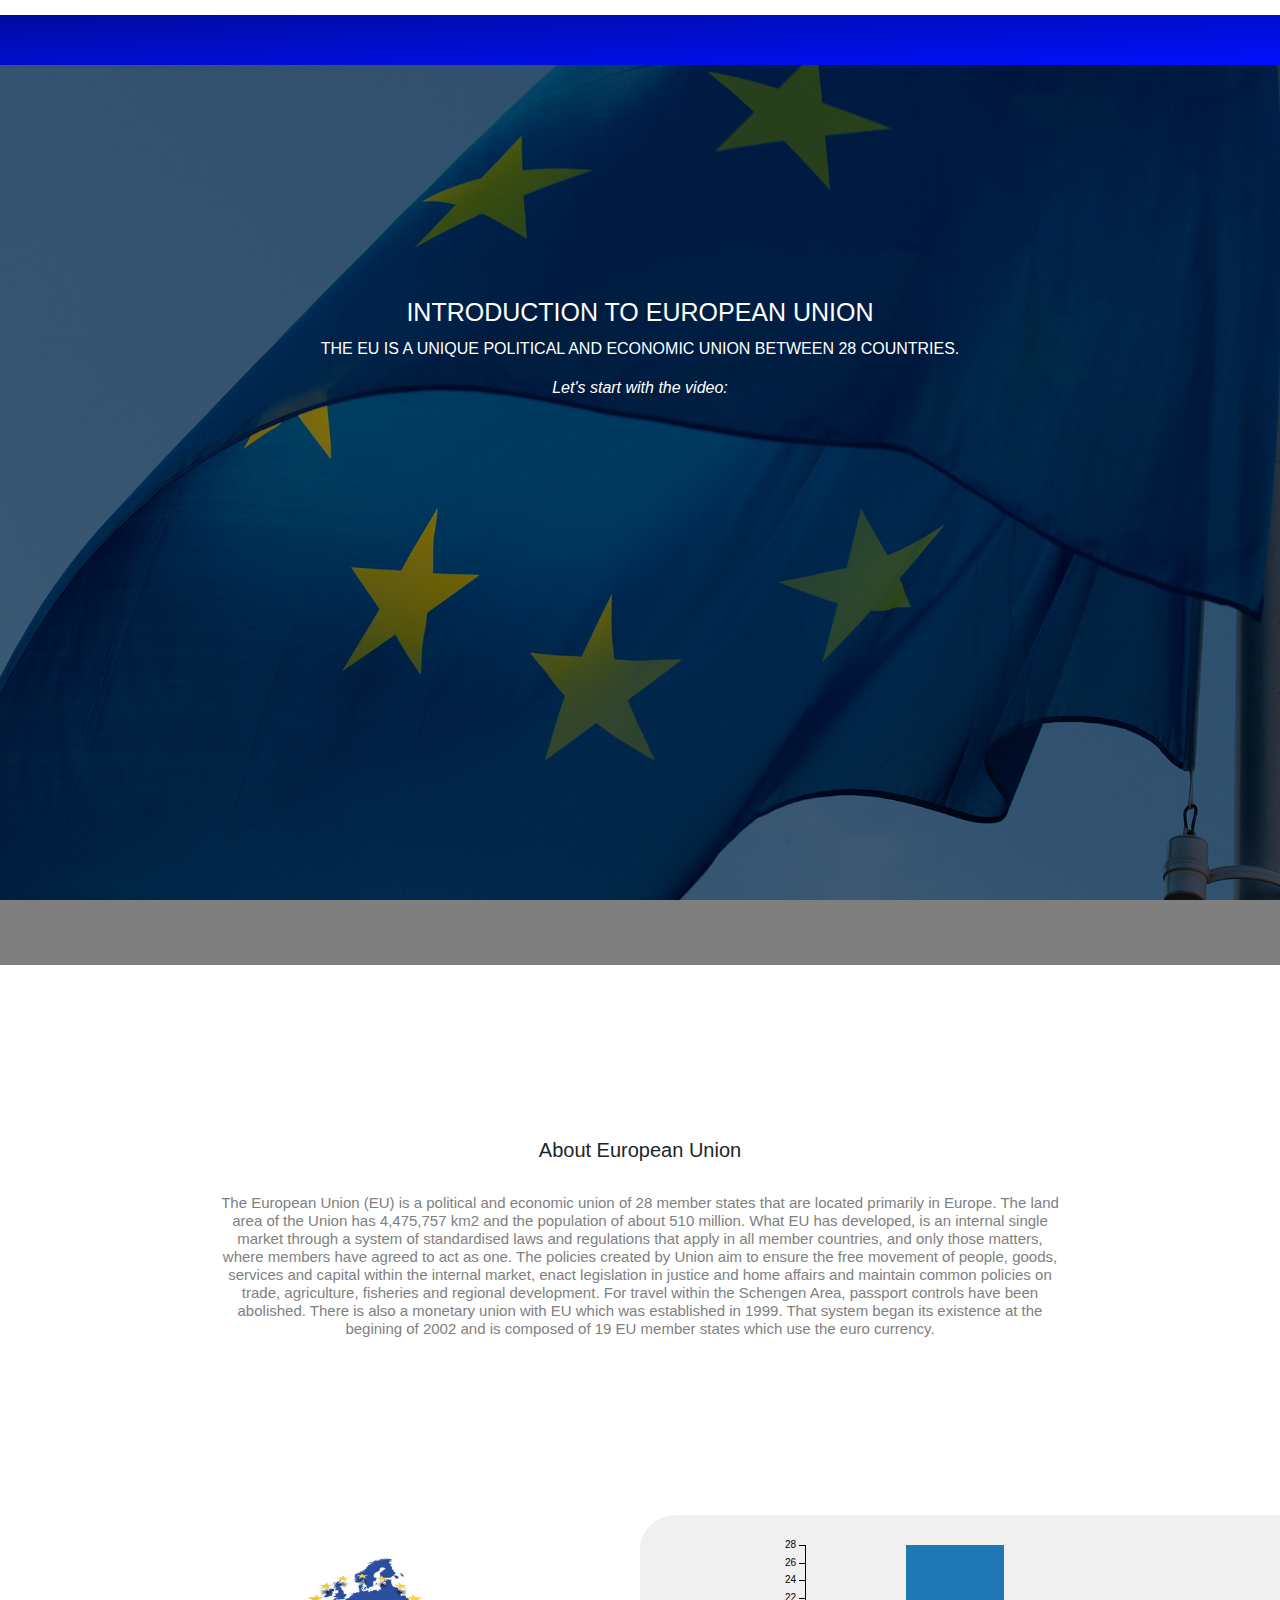
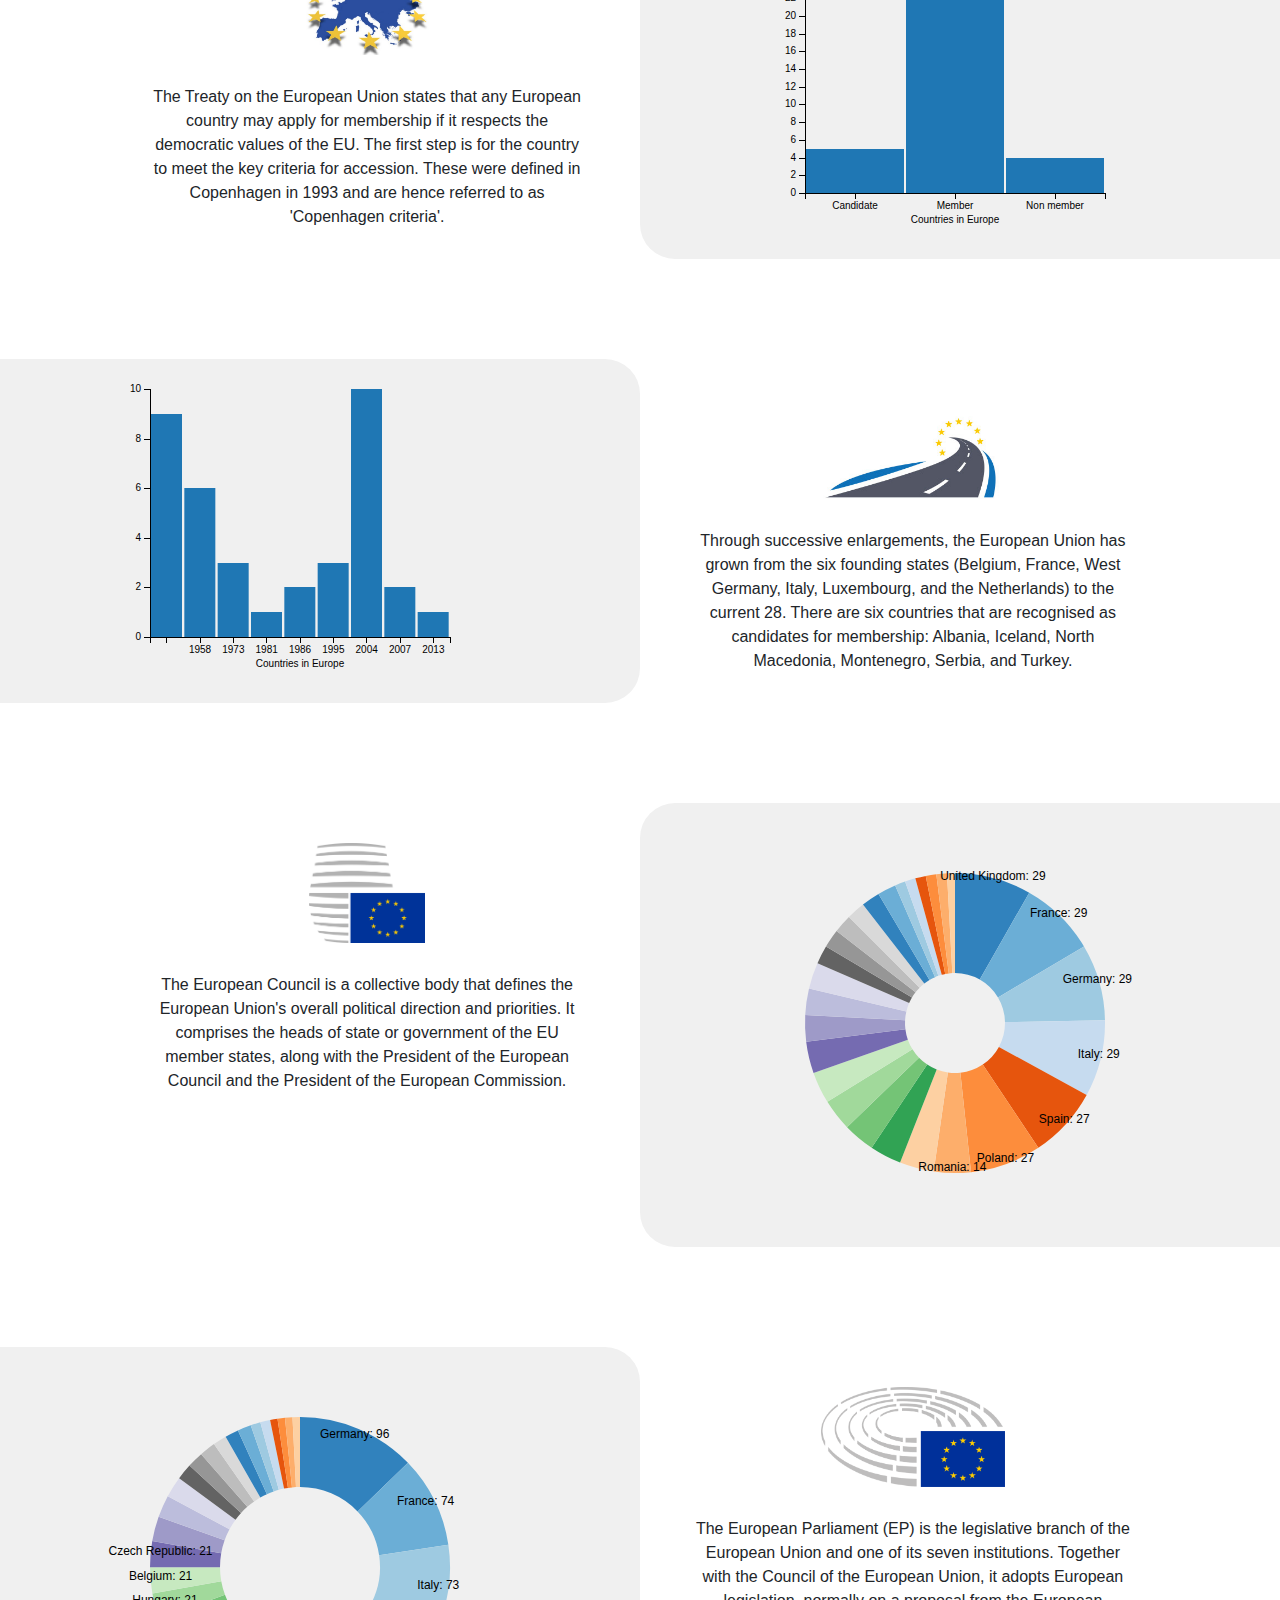
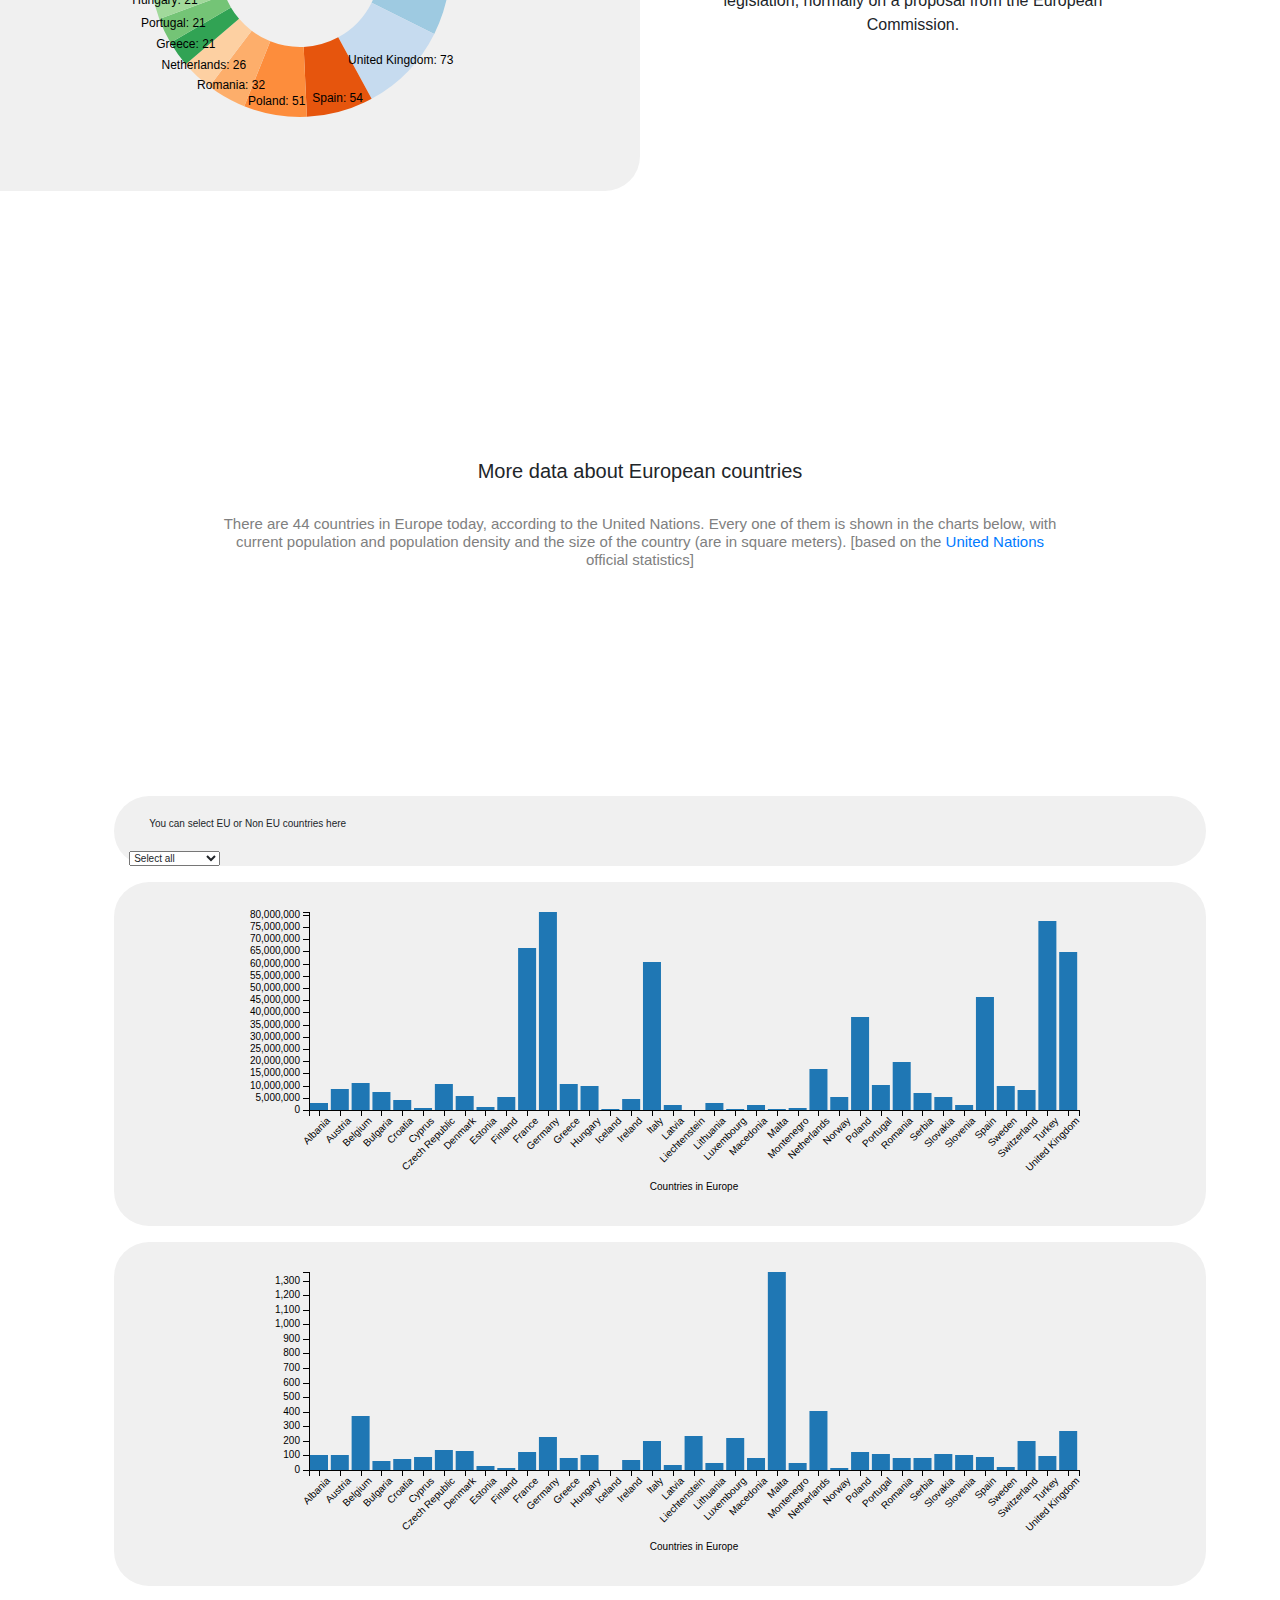
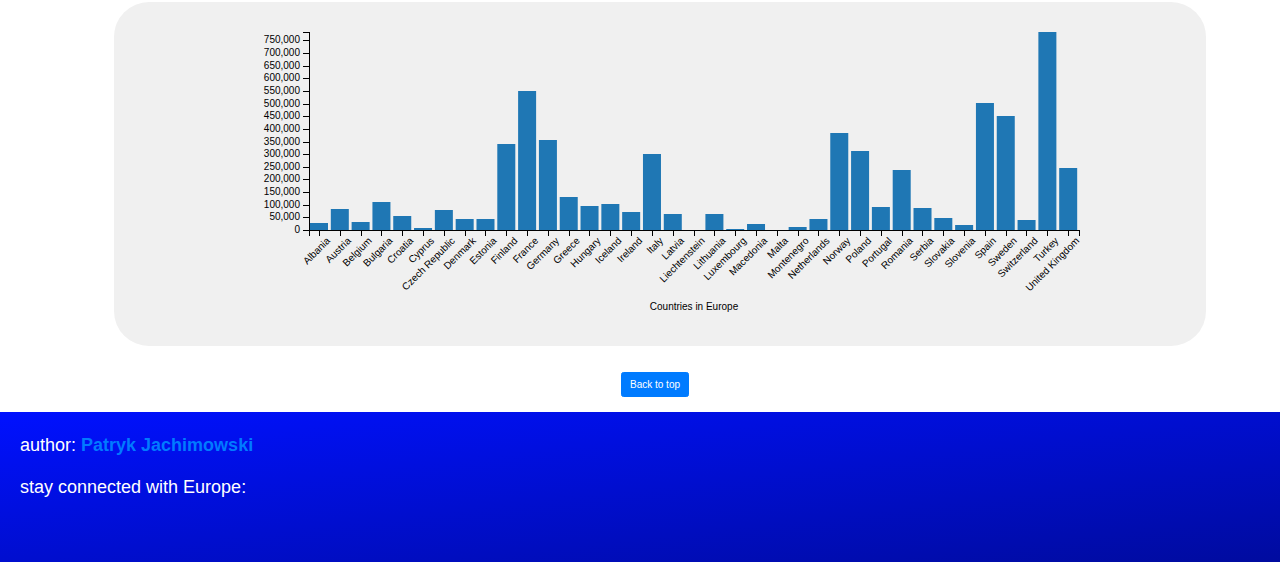
==== commit 63fb3cd9: "added 3 last graphs" ====
--- a/index.html
+++ b/index.html
@@ -23,26 +23,31 @@
     <script type="text/javascript" src="static/js/dc.min.js"></script>
     <script type="text/javascript" src="static/js/queue.min.js"></script>
     <script type="text/javascript" src="static/js/graphs2.js"></script>
-    <script src="https://d3js.org/d3-scale-chromatic.v1.min.js"></script>
-    <script src="https://d3js.org/d3.v4.js"></script>
 
 </head>
 
 <body>
+    <!------ anchor for back-to-top-btn -->
+    <a name="top"></a>
+
 
     <!-- navbar --------------------------------------------------------------------------------------------->
 
     <nav class="mynavbar navbar-expand-sm">
         <div>
-            <a href="`">
+            <a href="/index.html">
                 <p class="fas fa-home home"></p>
             </a>
         </div>
     </nav>
-    <!---- reset button ---------------------------------------------------------------->
+
+
+
+
+    <!---- reset button -------------------------------------
 
     <button id="reset-btn" class="resetbtn" href="#"><i class="fas fa-redo-alt"></i></button>
-
+    --------------------------->
     <!-- callout --------------------------------------------------------------------------------------------->
 
     <section class="container-callout container-fluid">
@@ -103,7 +108,6 @@
                     <p></p>The Treaty on the European Union states that any European country may apply for membership if it respects the democratic values of the EU. The first step is for the country to meet the key criteria for accession. These were defined
                     in Copenhagen in 1993 and are hence referred to as 'Copenhagen criteria'.
                     </p>
-                    <a class="btn btn-primary" href="2.html" role="button">read more</a>
                 </div>
             </div>
             <div class="col-6 card-styling">
@@ -125,7 +129,6 @@
                     <p></p>Through successive enlargements, the European Union has grown from the six founding states (Belgium, France, West Germany, Italy, Luxembourg, and the Netherlands) to the current 28. There are six countries that are recognised as
                     candidates for membership: Albania, Iceland, North Macedonia, Montenegro, Serbia, and Turkey.
                     </p>
-                    <button type="button" class="btn btn-primary">read more</button>
                 </div>
                 <div class="col-1">
                 </div>
@@ -144,7 +147,6 @@
                     <p></p>The European Council is a collective body that defines the European Union's overall political direction and priorities. It comprises the heads of state or government of the EU member states, along with the President of the European
                     Council and the President of the European Commission.
                     </p>
-                    <button type="button" class="btn btn-primary">read more</button>
                 </div>
             </div>
             <div class="col-6 card-styling">
@@ -166,45 +168,97 @@
                     <p></p>The European Parliament (EP) is the legislative branch of the European Union and one of its seven institutions. Together with the Council of the European Union, it adopts European legislation, normally on a proposal from the European
                     Commission.
                     </p>
-                    <button type="button" class="btn btn-primary">read more</button>
                 </div>
                 <div class="col-1">
                 </div>
             </div>
         </div>
 
-        <!------- circular packing ------>
-
-
-        <div class="row chart1">
-            <div class="col-12 card-stylingl">
-                <div class="charts-l" id="gdp-per-country">
-                </div>
-            </div>
-        </div>
-
-
-
+
+
+        <section class="container-callout-2">
+            <div class="row">
+                <div class="col-2"></div>
+                <div class="col-8 intro text-center">
+                    <div>
+                        <h2>More data about European countries</h2>
+                    </div>
+                    <i class="fas fa-globe-europe devider"></i>
+                    <div>
+                        <h4 class="text2">
+                            There are 44 countries in Europe today, according to the United Nations. Every one of them is shown in the charts below, with current population and population density and the size of the country (are in square meters). [based on the
+                            <a
+                                href="https://unstats.un.org/home/">United Nations </a>official statistics]
+                        </h4>
+                    </div>
+                </div>
+                <div class="col-2"></div>
+            </div>
+
+        </section>
+        <!------------------selector ---------------------------------------->
+        <div class="row chart3">
+            <div class="col-1">
+            </div>
+            <div class="col-10 card-styling-3" id="selector">
+                <div class="selecter-in">You can select EU or Non EU countries here</div>
+                </div>
+            <div class="col-1">
+            </div>
+        </div>
+
+        <!------------------ Population ---------------------------------------------->
+
+        <div class="row chart3">
+            <div class="col-1">
+            </div>
+
+            <div class="col-10 card-styling-3">
+                <div class="charts-r text-rotate" id="population-chart">
+                </div>
+            </div>
+            <div class="col-1">
+            </div>
+        </div>
+
+        <!------------------ Population Density ---------------------------------------------->
+
+        <div class="row chart3">
+            <div class="col-1">
+            </div>
+
+            <div class="col-10 card-styling-3">
+                <div class="charts-r text-rotate" id="population-density-chart">
+                </div>
+            </div>
+            <div class="col-1">
+            </div>
+        </div>
+
+        <!------------------ Area chart  ---------------------------------------->
+
+        <div class="row chart3">
+            <div class="col-1">
+            </div>
+
+            <div class="col-10 card-styling-3">
+                <div class="charts-r text-rotate" id="area-chart">
+                </div>
+            </div>
+            <div class="col-1">
+            </div>
+        </div>
 
     </section>
 
-
-
-
-
-
-
-    <!----- back to the top ----------------------->
-
-
+    <!------------------ Back to top ---------------------------------------------->
     <div class="row">
-        <div class="col-12">
-            <div class="go-up-btn">
-                <button type="button" href="#back-to-top" class="btn btn-primary">GO UP</button>
-            </div>
+        <div class="col-12 go-up-btn">
+
+            <a class="btn btn-primary" href="#top">Back to top</a>
+
         </div>
     </div>
-
 
 
     <footer class="">
--- a/static/css/style.css
+++ b/static/css/style.css
@@ -12,11 +12,7 @@
     margin: 0;
     padding: 0;
 }
-/* ----------- last graph -----------*/
-.node:hover{
-  stroke-width: 7px !important;
-  opacity: 1 !important;
-}
+
 
 /*------- navbar ---------------*/
 
@@ -51,32 +47,18 @@
     border-radius: 10px;
 }
 
-#myBtn {
-  display: none; /* Hidden by default */
-  position: fixed; /* Fixed/sticky position */
-  bottom: 20px; /* Place the button at the bottom of the page */
-  right: 30px; /* Place the button 30px from the right */
-  z-index: 99; /* Make sure it does not overlap */
-  border: none; /* Remove borders */
-  outline: none; /* Remove outline */
-  background-color: red; /* Set a background color */
-  color: white; /* Text color */
-  cursor: pointer; /* Add a mouse pointer on hover */
-  padding: 15px; /* Some padding */
-  border-radius: 10px; /* Rounded corners */
-  font-size: 18px; /* Increase font size */
-}
-
-#myBtn:hover {
-  background-color: #555; /* Add a dark-grey background on hover */
-}
-
-
 .go-up-btn {
+    align-items: center;
     text-align: center;
-    display: block;
-    font-size: 14px;
-}
+    justify-content: center;
+    margin: 15px 15px;
+}
+
+.text-rotate .x.axis text {
+    text-anchor: end !important;
+    transform: rotate(-45deg);
+}
+
 
 /*------- callout -----------*/
 
@@ -170,6 +152,11 @@
     margin: 15px 10px 100px 10px;
 }
 
+.chart3 {
+    display: block;
+    margin: 5px 10px 5px 10px;
+}
+
 .card-styling {
     background-color: #F0F0F0;
     border-radius: 35px 0px 0px 35px;
@@ -182,6 +169,16 @@
     
 }
 
+.card-styling-3 {
+    background-color: #F0F0F0;
+    border-radius: 35px 35px 35px 35px;
+    margin: 5px 20px 5px 20px;
+}
+
+.selecter-in {
+     margin: 20px 20px 20px 20px;
+}
+
 .charts-r {
     margin: 20px 20px 20px 100px;
     align-items: center;
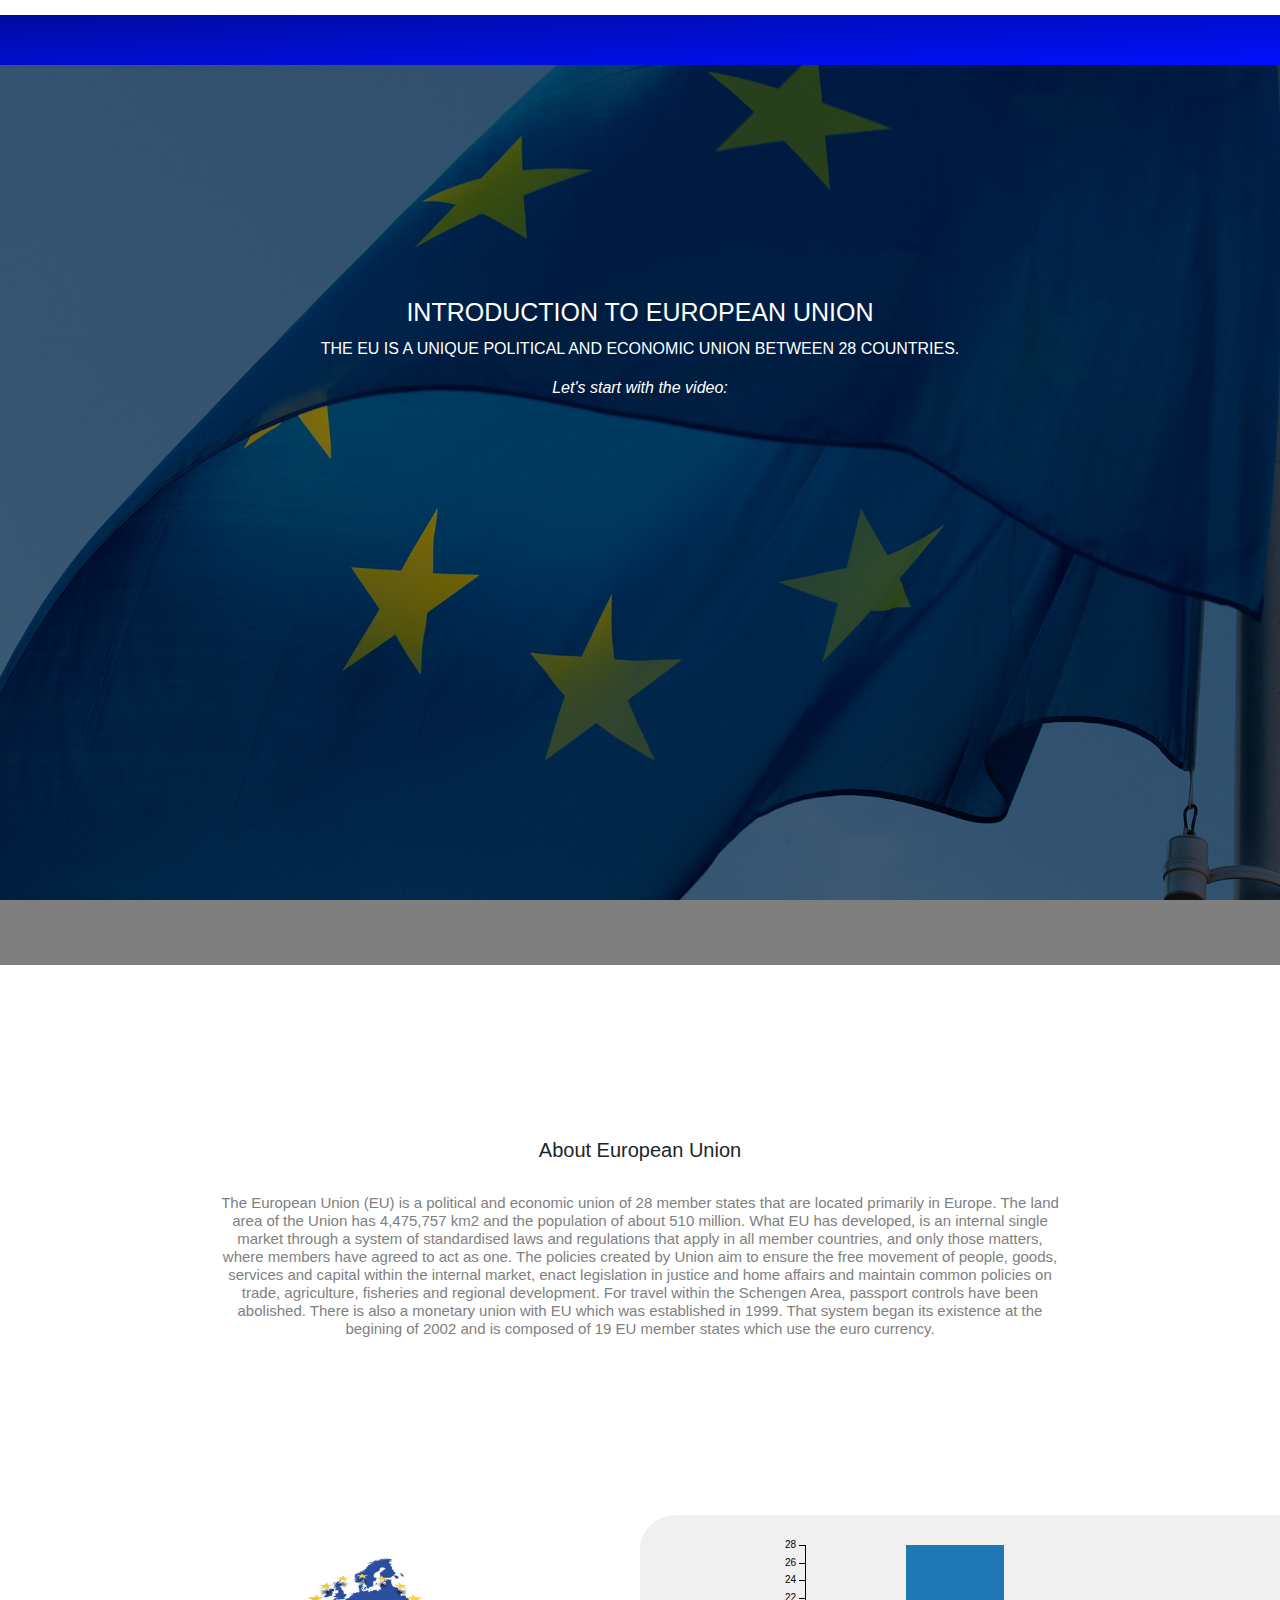
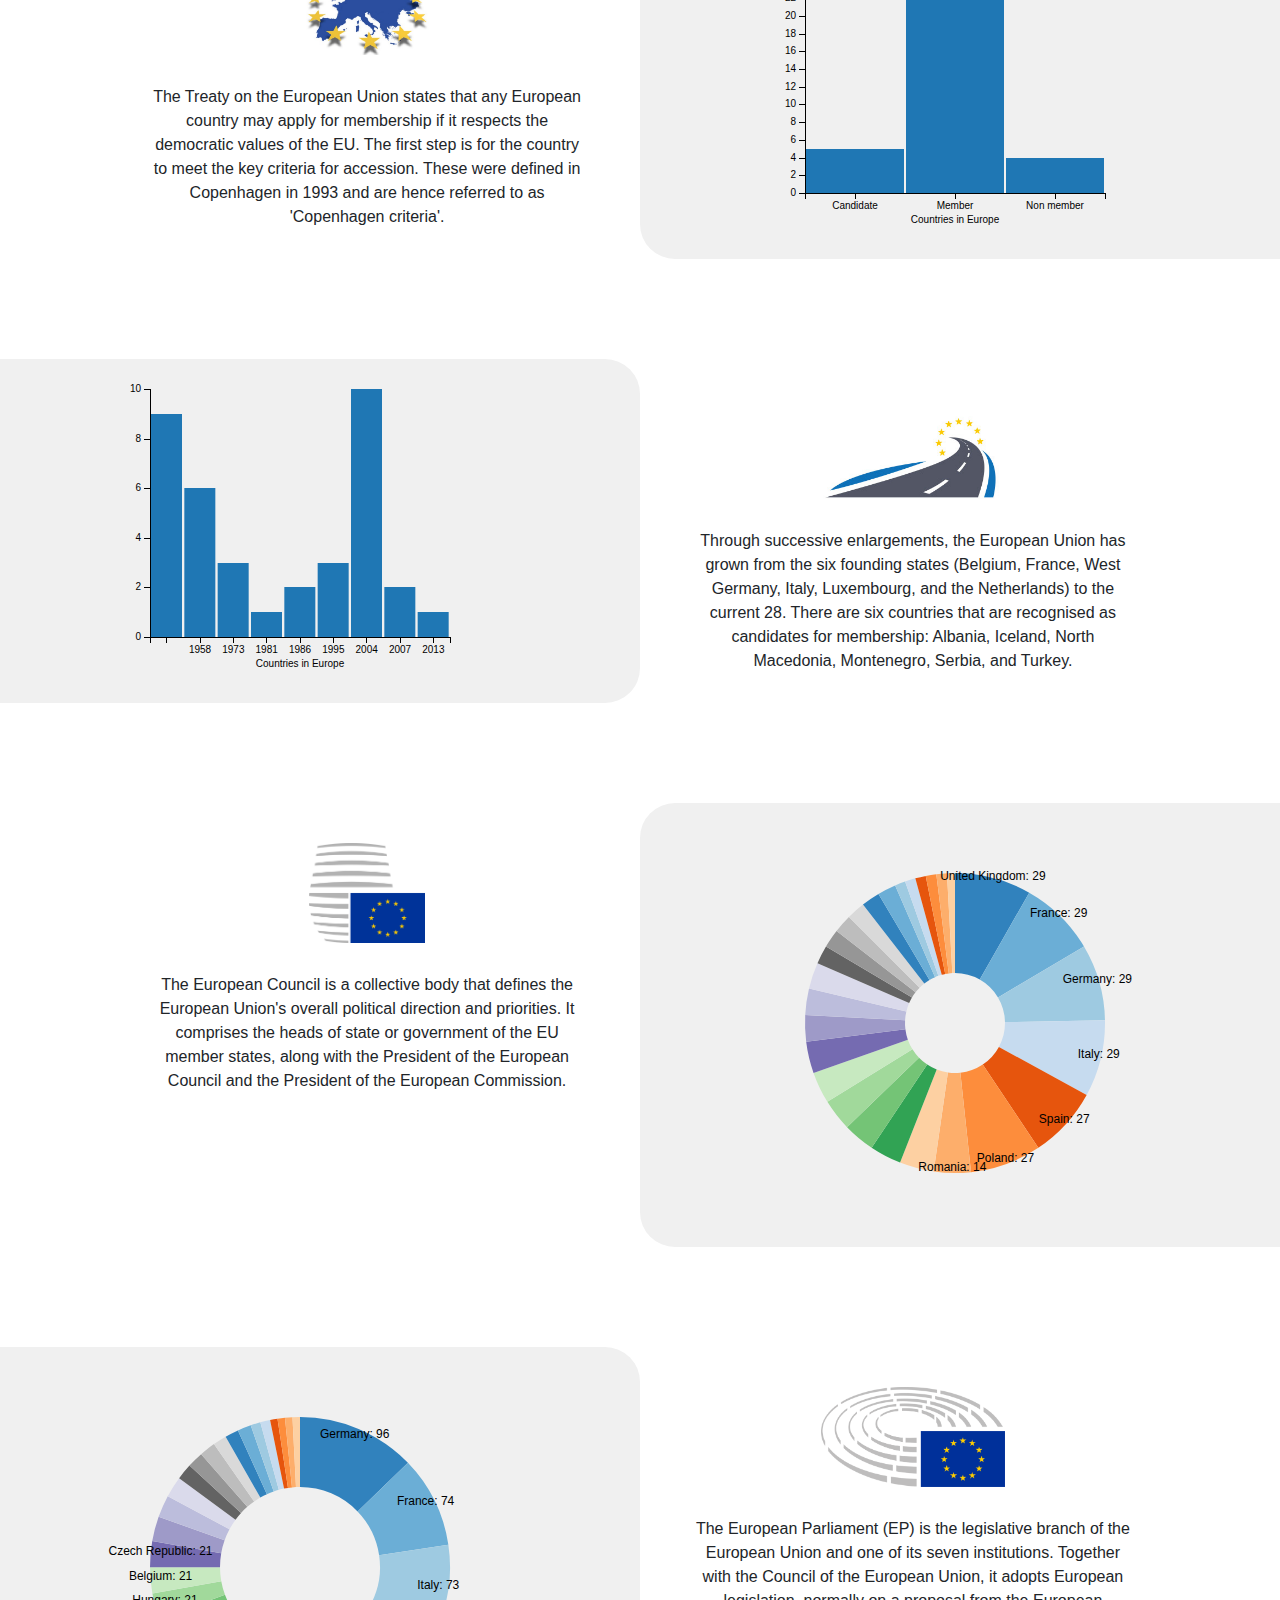
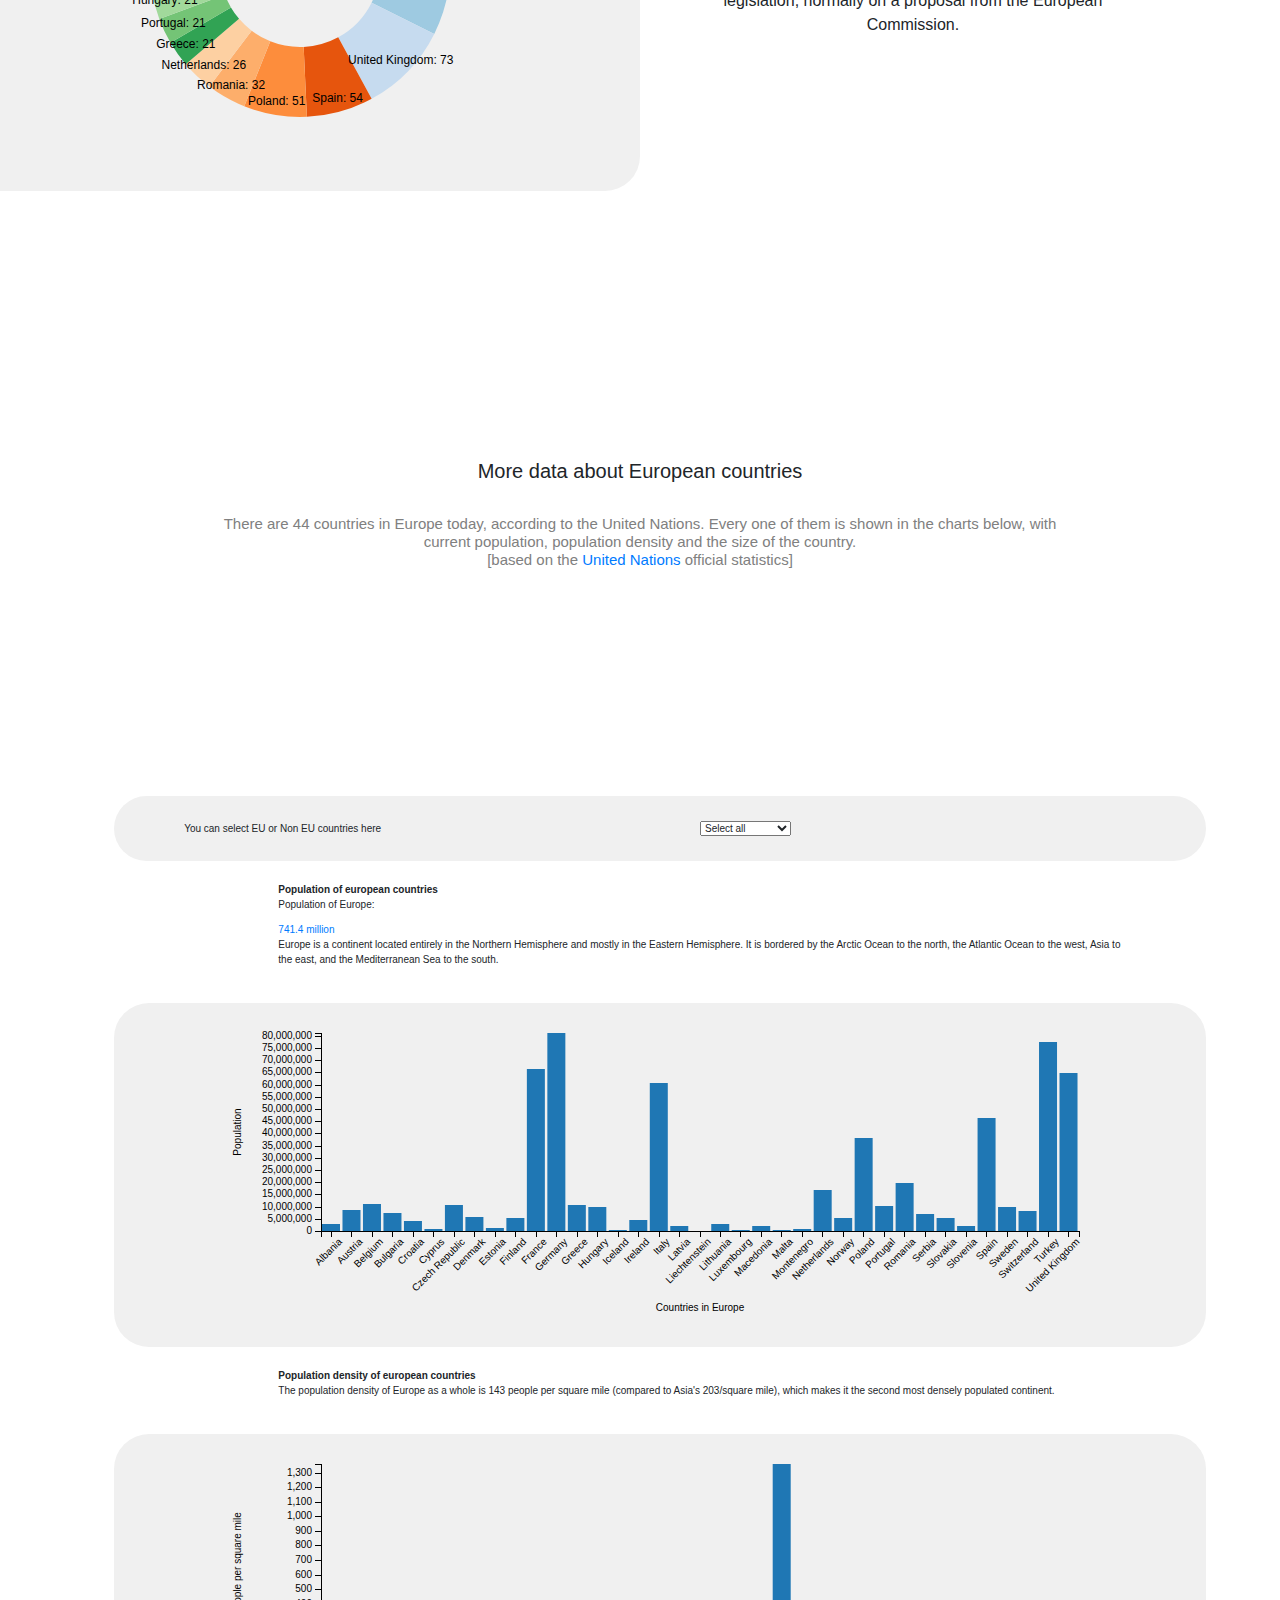
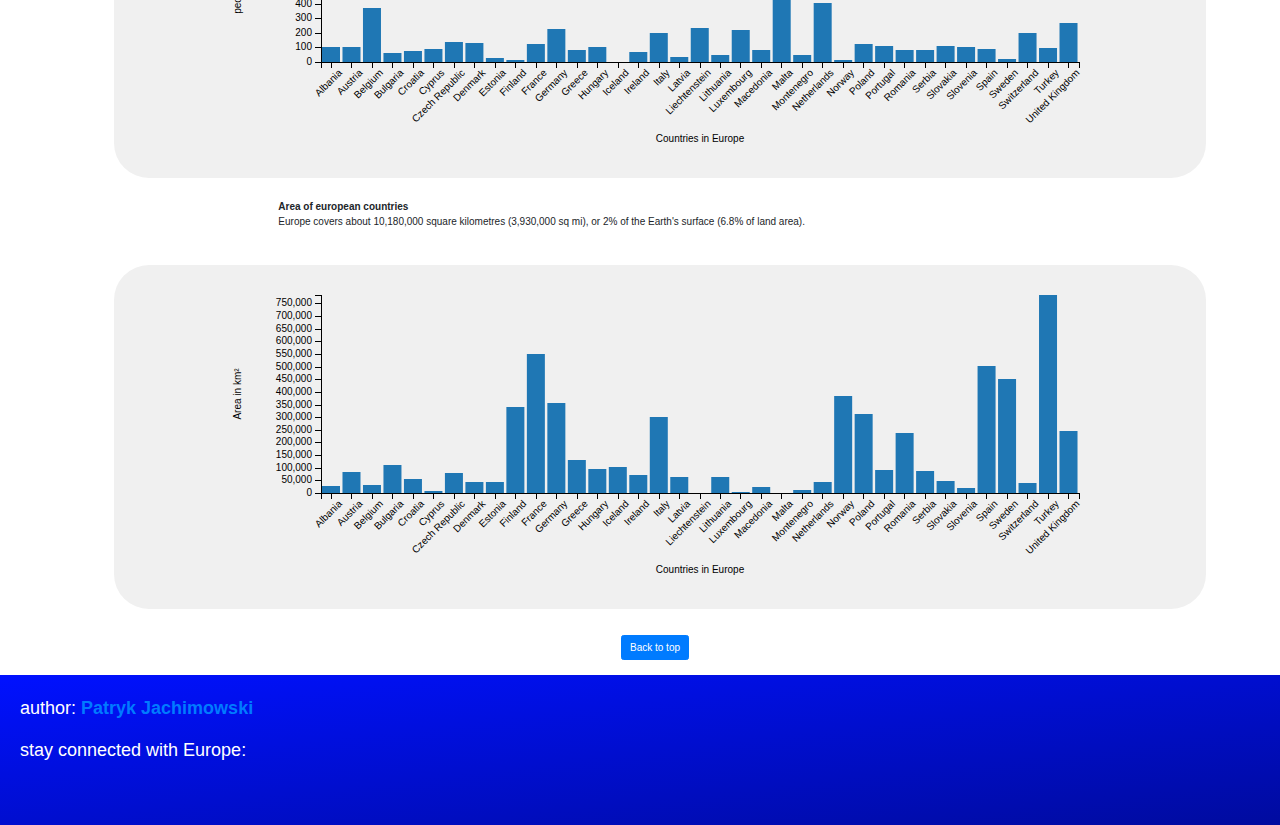
==== commit 3af520cb: "final touch" ====
--- a/index.html
+++ b/index.html
@@ -186,9 +186,8 @@
                     <i class="fas fa-globe-europe devider"></i>
                     <div>
                         <h4 class="text2">
-                            There are 44 countries in Europe today, according to the United Nations. Every one of them is shown in the charts below, with current population and population density and the size of the country (are in square meters). [based on the
-                            <a
-                                href="https://unstats.un.org/home/">United Nations </a>official statistics]
+                            There are 44 countries in Europe today, according to the United Nations. Every one of them is shown in the charts below, with current population, population density and the size of the country. <br/>[based on the
+                            <a href="https://unstats.un.org/home/">United Nations </a>official statistics]
                         </h4>
                     </div>
                 </div>
@@ -198,16 +197,30 @@
         </section>
         <!------------------selector ---------------------------------------->
         <div class="row chart3">
-            <div class="col-1">
-            </div>
-            <div class="col-10 card-styling-3" id="selector">
-                <div class="selecter-in">You can select EU or Non EU countries here</div>
-                </div>
-            <div class="col-1">
-            </div>
+            <div class="col-1"></div>
+            <div class="col-10 card-styling-3">
+                <div class="row align-items-center">
+                    <div class="col-6 card-styling-3">
+                        <div class="col-8 selecter-in">You can select EU or Non EU countries here</div>
+                    </div>
+
+                    <div class="" id="selector"></div>
+                </div>
+            </div>
+            <div class="col-1"></div>
         </div>
 
         <!------------------ Population ---------------------------------------------->
+        <div class="row">
+            <div class="col-2"></div>
+            <div class="col-8 title-4">
+                <strong>Population of european countries </strong><br/><p> Population of Europe:</p><a href="https://en.wikipedia.org/wiki/Europe">741.4 million</a>
+                <p>Europe is a continent located entirely in the Northern Hemisphere and mostly in the Eastern Hemisphere. It is bordered by the Arctic Ocean to the north, the Atlantic Ocean to the west, Asia to the east, and the Mediterranean Sea to the
+                    south. </p>
+            </div>
+            <div class="col-2"></div>
+        </div>
+
 
         <div class="row chart3">
             <div class="col-1">
@@ -222,6 +235,15 @@
         </div>
 
         <!------------------ Population Density ---------------------------------------------->
+        <div class="row">
+            <div class="col-2"></div>
+            <div class="col-8 title-4">
+                <strong>Population density of european countries</strong>
+                <p>The population density of Europe as a whole is 143 people per square mile (compared to Asia's 203/square mile), which makes it the second most densely populated continent. </p>
+            </div>
+            <div class="col-2"></div>
+        </div>
+
 
         <div class="row chart3">
             <div class="col-1">
@@ -236,7 +258,14 @@
         </div>
 
         <!------------------ Area chart  ---------------------------------------->
-
+        <div class="row">
+            <div class="col-2"></div>
+            <div class="col-8 title-4">
+                <strong>Area of european countries</strong>
+                <p>Europe covers about 10,180,000 square kilometres (3,930,000 sq mi), or 2% of the Earth's surface (6.8% of land area). </p>
+            </div>
+            <div class="col-2"></div>
+        </div>
         <div class="row chart3">
             <div class="col-1">
             </div>
--- a/static/css/style.css
+++ b/static/css/style.css
@@ -120,6 +120,12 @@
     display: block;
     color: white;
 }
+
+.title-4 {
+    margin: 10px 60px 15px 60px;
+    align-items: center;
+    justify-content: center;
+}
 /*---------- intro ----------*/
 
 .container-callout-2 {
